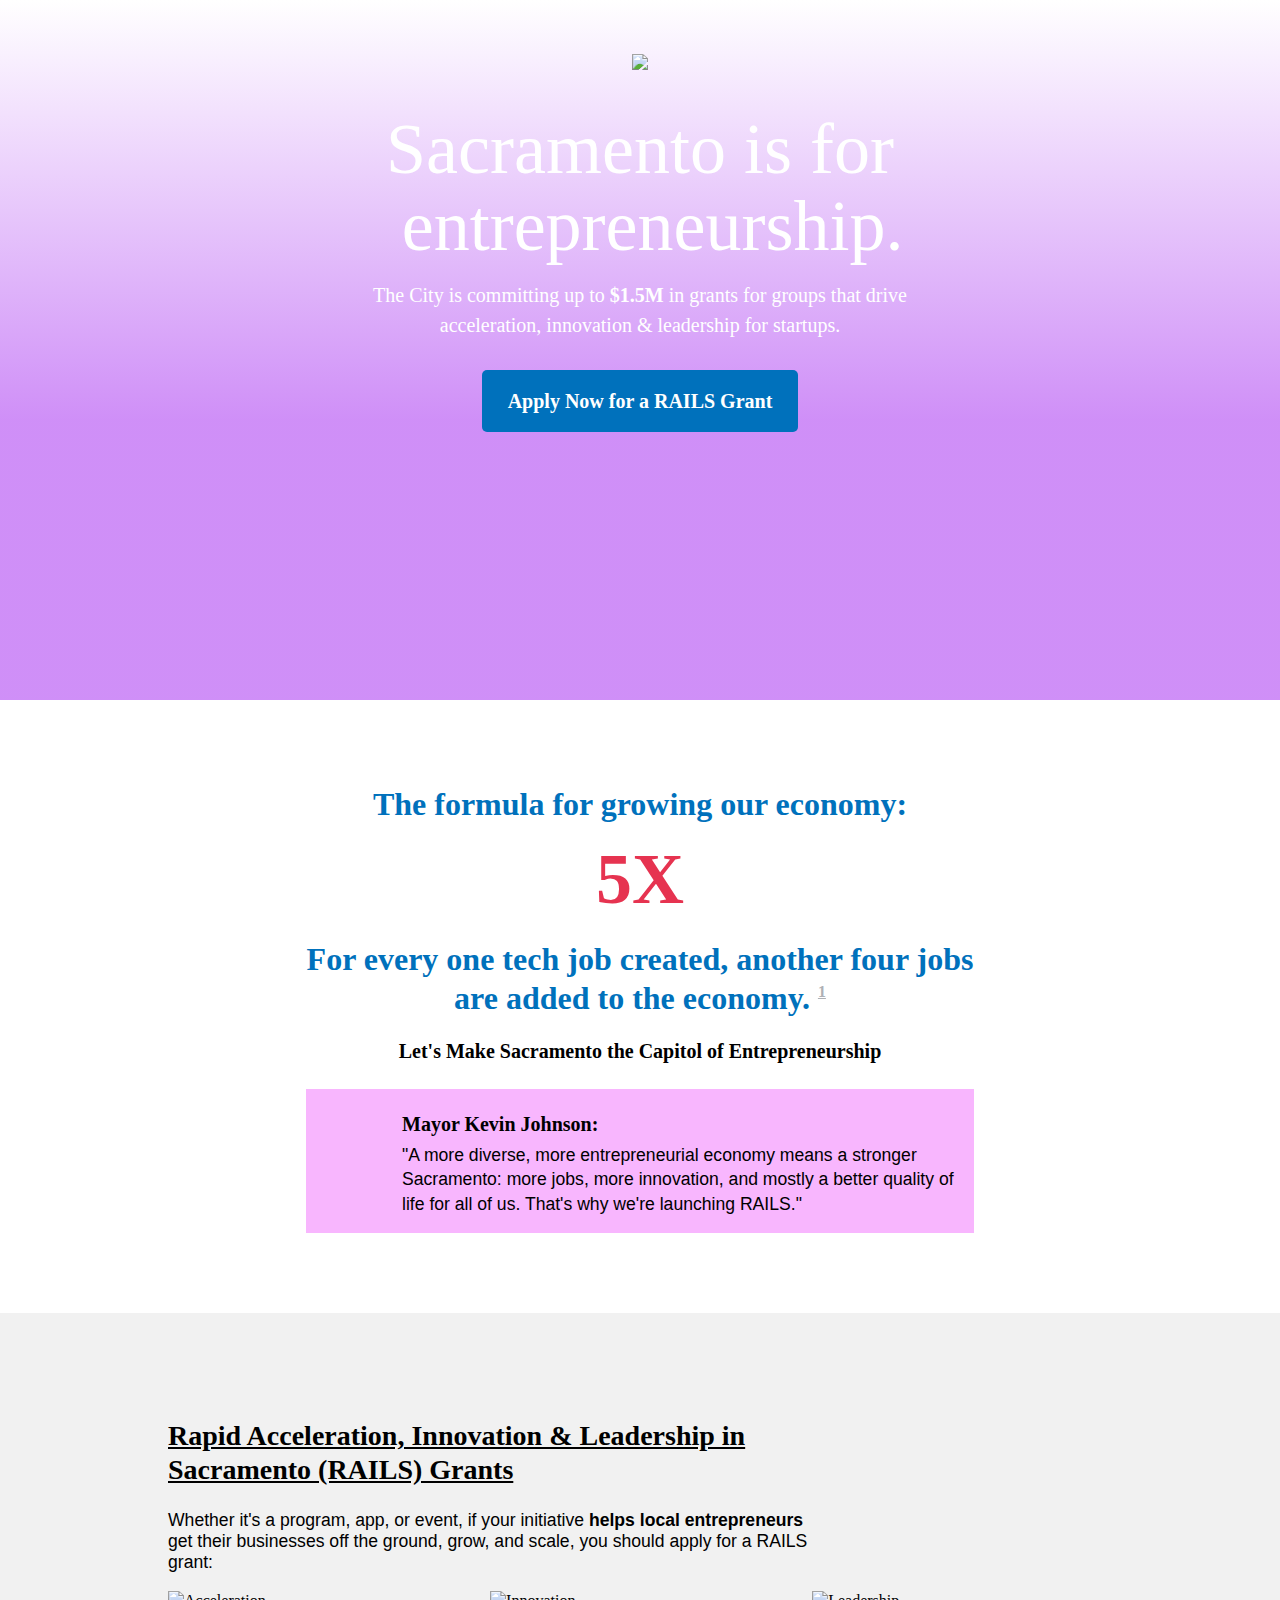
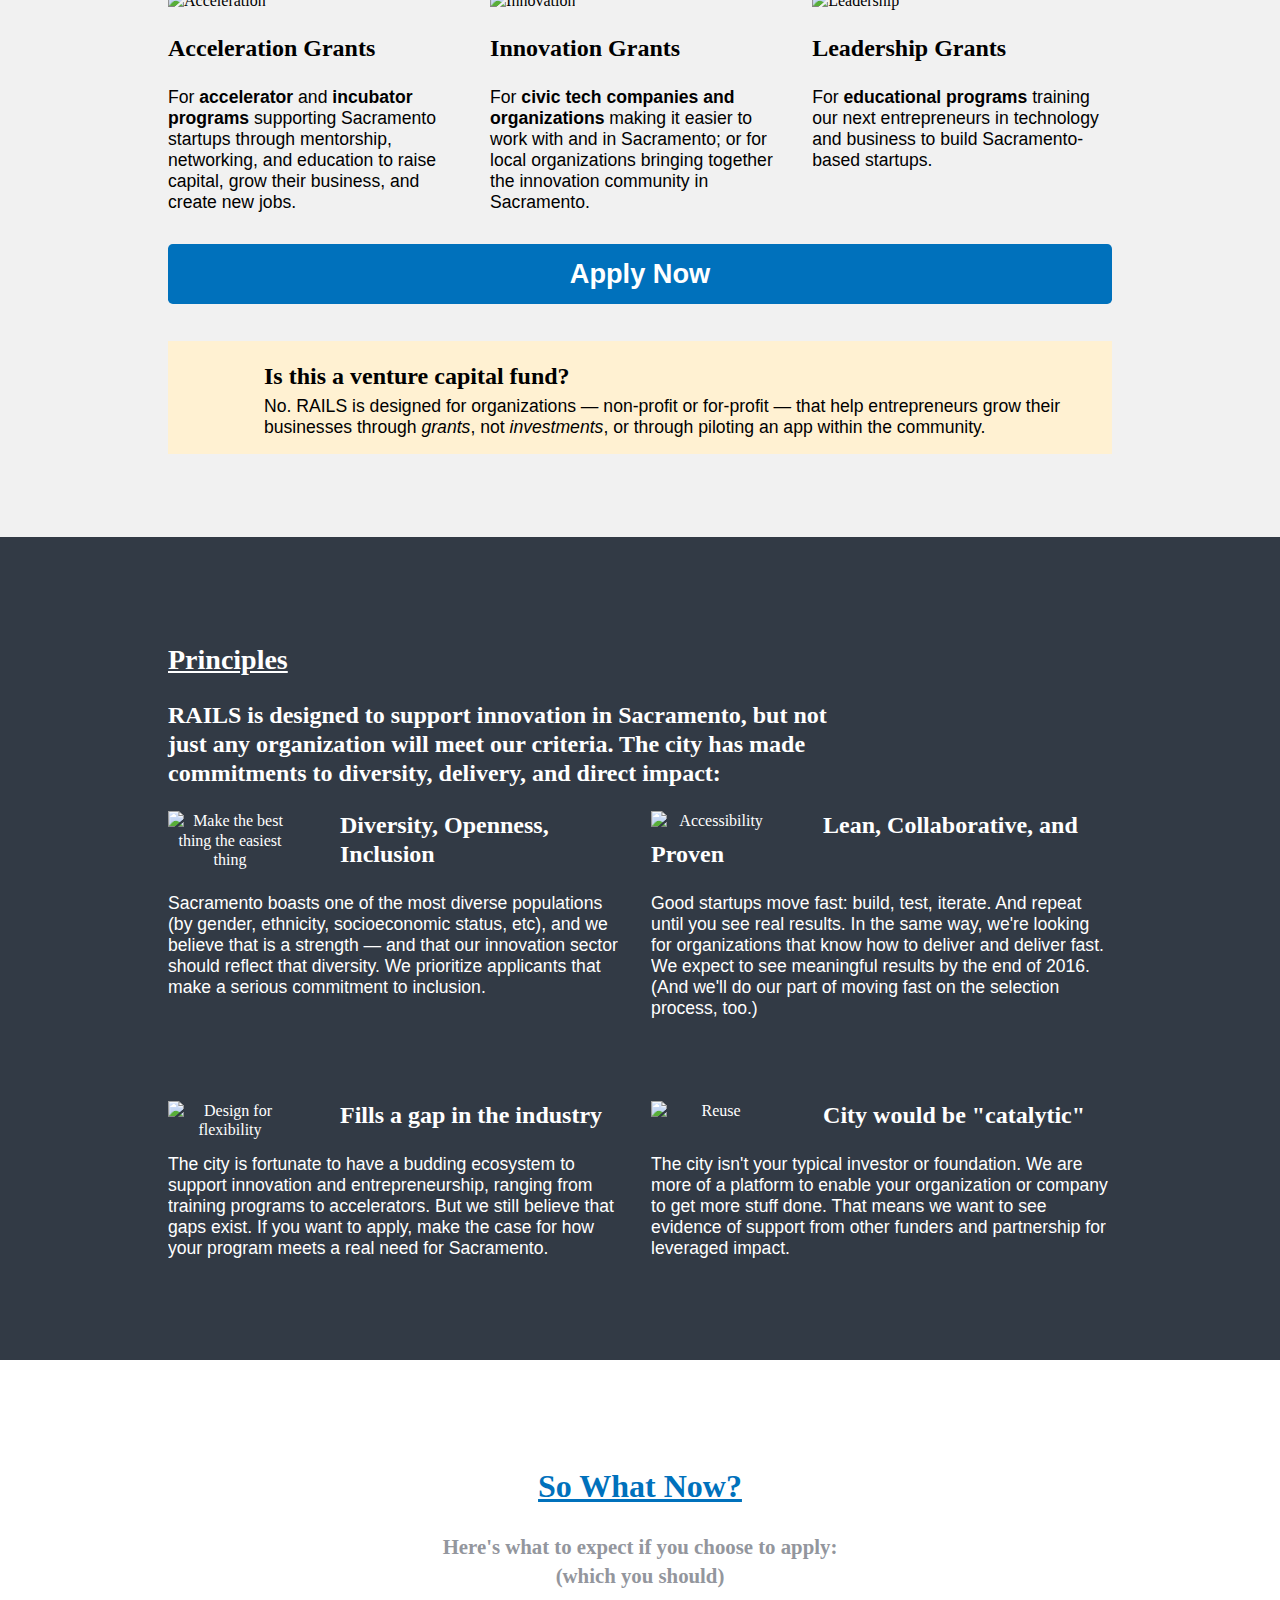
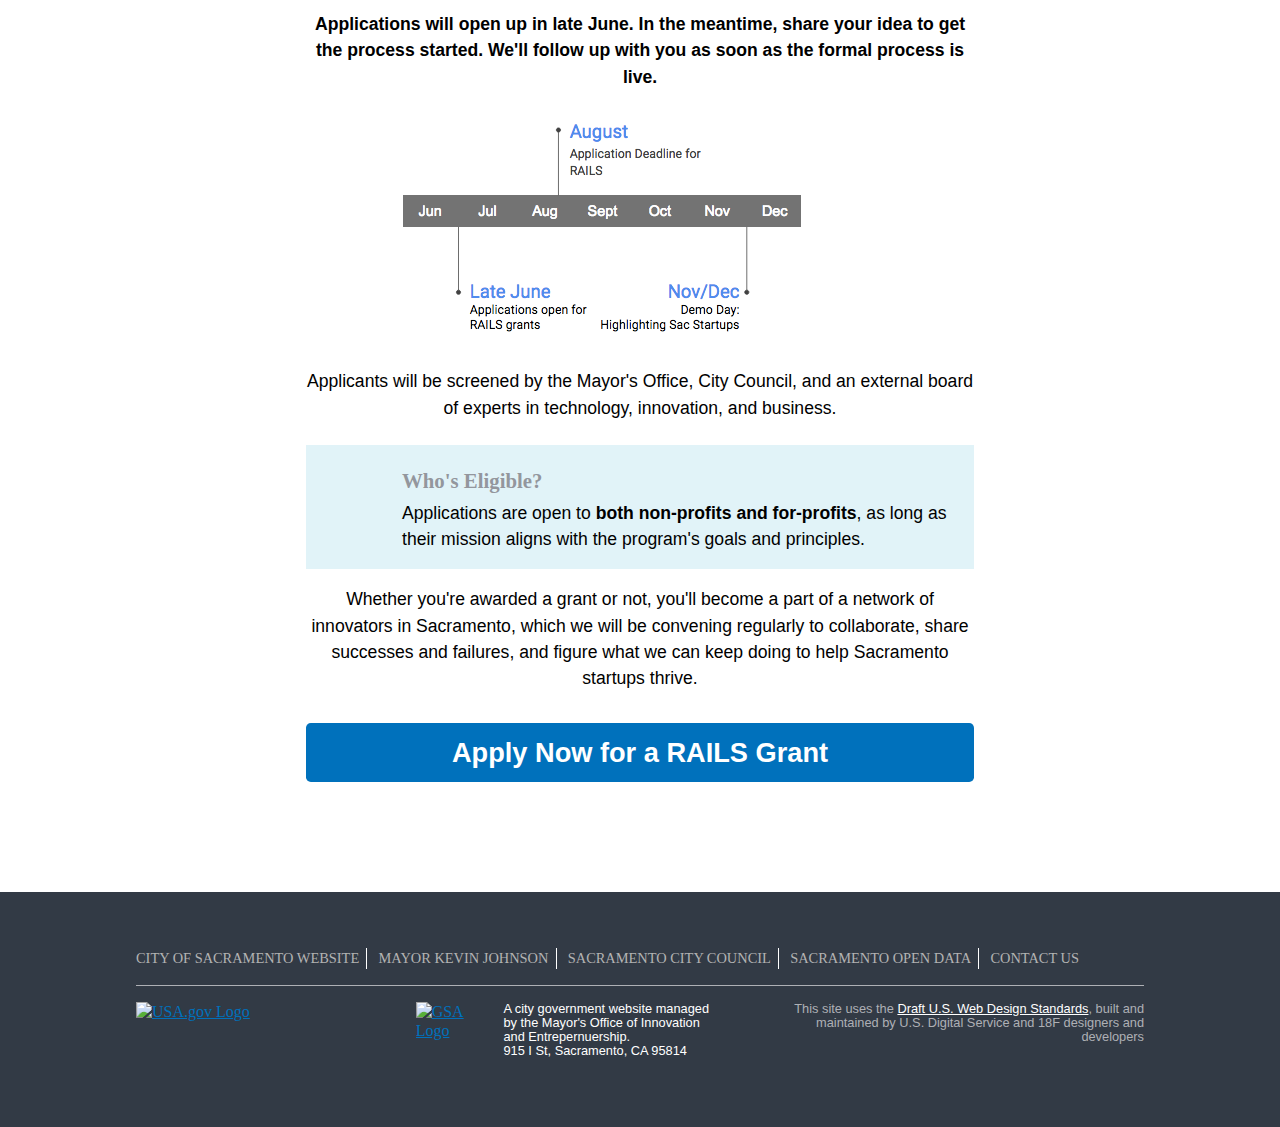
==== index.html @ 35ddf8c6 "updated timeline and copy" ====
<!DOCTYPE html>

<html class="no-js" lang="en">
<!--                                                                   
                                                                             ,/%%%%/,                                  
                                                                        ,%@@@@@@@@@@@@@(.                              
                               .,,..                                 /&@@@@@@@@@@@@@@@@@@%.                            
                          .&@@@@@@@@@@@.                         %@@@@@@@@@@@@@@@@@@@@@@@,                           
                        .@@@@@@@@@@@@@@@@@@%,                    %@@@@@@@@@@@@@@@@@@@@@@@@@@/                          
                       %@@@@@@@@@@@@@@@@@@@@@@/                *@@@@@@@@@@@@@@@@@@@@@@@@@@@@@                          
                      #@@@@@@@@@@@@@@@@@@@@@@@@&,             .@@@@@@@@@@@@@@@@@@@@@@@@@@@@@@.                         
                     #@@@@@@@@@@@@@@@@@@@@@@@@@@@##&@@@&&%%%%&&@@@@@@@@@@@@@@@@@@@@@@@@@@@@@@,                         
                     @@@@@@@@@@@@@@@@@@@@@@@@@@@@/              ./#&@@@@@@@@@@@@@@@@@@@@@@@@@,                         
                    *@@@@@@@@@@@@@@@@@@@@@@@@@@@@                        ./&@@@@@@@@@@@@@@@@@.                         
                    #@@@@@@@@@@@@@@@@@@@@@@@@@@/                              *@@@@@@@@@@@@@&                          
                    %@@@@@@@@@@@@@@@@@@@@@@&(                                    %@@@@@@@@@@,                          
                    (@@@@@@@@@@@@@@@@@@%*                                          /@@@@@@@*                           
                    .@@@@@@@@@@@@@@&/                                                ./@@@/                            
                     /@@@@@@@@@@@@#....                                       .......  %@.                             
                       %@@@@@@@@@&%#((/#&@@@@@&&&&&%(,         .,(%&&&&@@@@@@####%&&&&&&&%&%.                          
                        /&%#%&&.     /@@@@@@@@@@@* (&&&&&&&&&&&&&, %@@@@@@@@@@&      /&&@(/%                           
                         /&&&(      %@@@@@@@@@@@@@@  %&&&&&&&&&, (@@@@@@@@@@@@@@(      &&&&.                           
                          ,&&.     &@@@&(,..,#&@@@@% ,&&,   #&& .@@@@@@@(#%@@@@*     #&%@,                           
                          %&&.    (@@#          #@@&.*&*     %& ,@@@@(         #@@*    #&./&.                          
                         #@*&(   *@@@    .#%%%%  @@* %&      ,&, &@@#     /%%%%,*@&    %%  @%                          
                         @% .%.  %@@@.   ,%%%%%..@/ (%.       .&, #@%     #%%%%/*@@.  .%.  (@                          
                        ,@*  .%. &@@@@%    */,.%#  &% *&&&&&&&%,#/ ,%#.    ,/*.%@@@, .#    .&*                         
                        /&.    *%(%@@@@@@@@@&/. .#% *&&&&&&&&&&&&,##. .%%%%%&@@@@&(*%.      %#                         
                        #%        ,#&&%%###%&&,   #&&&&&&&&&&&&*  .(%%#(///(#%*         (%                         
                        %#                           %&&&&&&&&&&/                           /&.                        
                        %%                              ,/((*.                              (%                         
                        /&.                                                                 %#                         
                        ,@*                          /&%(*,,*%&.                           ,@*                         
                         &&                              ....                              %@                          
                         ,@*                                                              ,@*                          
                          .@#                                                            (@,                           
                           .&&.                                                        .%&,                            
                            /@@&*                                                   .#&&*                              
                           @@@@@@@@(.                                            #@@@@@@%                              
                          %@@@@@@@@*/&@@&%(*,.                         ..,*#%@@@@@@@@@@@@*                             
                         #@@@@@@@@@,       ,,/(#&,,*/#%&&@@@@@@&%#(//%#/*,.     %@@@@@@@@&.                            
                         @@@@@@@@@@              #.#%#((#&(%&%###%#.%           *@@@@@@@@@(                            
                        .@@@@@@@@@%              .      .%##%,      .            @@@@@@@@@&                            
                        ,@@@@@@@@@%                     #*.  %                   &@@@@@@@@&                            
                        .@@@@@@@@@&                    *%////&*                  @@@@@@@@@%                            
                         (@@@@@@@@@                    %(*,. ,%                 ,@@@@@@@@&.                            
                           %@@@@&@@%,                   (* .(#,              .,#@@#@@@@&/                              
                                 %@@@@@@@@@@@@@&&%%%%####%@%%%%%%%&&&@@@@@@@@@@@@&                                     
                                  #@@@@@@@@@@@@@@@@@@@@@@@@@@@@@@@@@@@@@@@@@@@@@@                                      
                                   .#@@@@@@@@@@@@@@@@@@@@@@@@@@@@@@@@@@@@@@@@&/                                        
                                        ,@@@@@@@@@@#(((////(((###&@@@@@@@@@*                                           
                                      %@@@@@@@@@@@%              ,@@@@@@@@@@@@*                                        
                                     .&@@@@@@@@@@@,               #@@@@@@@@@@@(                                        
                                      .@@@@@@@@@@,                 &@@@@@@@@@(                                         
                                        ,%&@,                       *&@@&/                                           
                                                                                 
                        built by @abhinemani                    -->


<head>
  <title>RAILS: Rapid Acceleration, Innovation, and Leadership in
  Sacramento</title>
  <meta charset="utf-8">
  <meta content="width=device-width, initial-scale=1" name="viewport">
  <meta property="og:type" content="website">
  
  <!--[if lte IE 8]><script src="assets/js/html5shiv.js"></script><![endif]-->
  <meta charset="utf-8">
  <!--[if lte IE 8]><script src="assets/js/html5shiv.js"></script><![endif]-->
  <!-- Facebook -->
  <meta property="og:title" content="RAILS: Rapid Acceleration, Innovation, and Leadership in Sacramento">
  <meta property="og:site_name" content="RAILS">
  <meta property="og:url" content="http://www.cityofsacramento.org/rails/index.html">
  <meta property="og:description" content="The Rapid Acceleration, Innovation, and Leadership in Sacramento (RAILS) program from the City of Sacramento provides grants to organizations and companies to help catalyze the startup ecosystem.">
  <meta property="og:image" content="http://www.cityofsacramento.org/rails/assets/images/rails-og.jpg"><!-- Google+ -->
  <meta content=""><!-- Twitter -->
  <meta content="summary" name="twitter:card">
  <meta content="@abhinemani" name="twitter:site">
  <meta content="RAILS: Rapid Acceleration, Innovation, and Leadership in Sacramento" name="twitter:title">
  <meta content="The Rapid Acceleration, Innovation, and Leadership in Sacramento (RAILS) program from the City of Sacramento provides grants to organizations and companies to help catalyze the startup ecosystem." name="twitter:description">
  <meta name="twitter:image" content="http://www.cityofsacramento.org/rails/assets/images/twitter-card.jpg">
  <link href="assets/stylesheets/main.css" rel="stylesheet">
  <link href="assets/images/favicons/favicon.png" rel="icon" type="image/png">
  
  <script src="assets/js/jquery-1.11.3.min.js"></script>
  <script src="assets/js/output.min.js"></script>
    
  <!-- Scripts -->
  <!--[if lte IE 8]>
        <script src="assets/js/respond.min.js"></script>
        <link rel="stylesheet" href="assets/stylesheets/ie.css" />
      <![endif]-->
  <!--[if lte IE 9]>
        <script src="assets/js/html5shiv.js"></script>
      <![endif]-->
</head>

<body>
  <div id="navigation_bar">
    <div class="outer_container">
      <div class="inner_container">
        <a href="#hero">
        <h3>RAILS: Sacramento's Entrepreneurship Program</h3></a>

        <ul class="nav">
          <li>
            <a href="#intro" title="About"  onclick=
        "ga('newTracker.send', 'event', 'Header', 'Context');">Context</a>
          </li>


          <li class="play_square">
            <a href="#program" title="Program"  onclick=
        "ga('newTracker.send', 'event', 'Header', 'Program');">Program</a>
          </li>


          <!--<li class="play_square">
            <a href="#rationale" title="Why Now">Why Now</a>
          </li>-->


          <li class="play_square">
            <a href="#principles" title="Princples"  onclick=
        "ga('newTracker.send', 'event', 'Header', 'Principles');">Principles</a>
          </li>


          <li class="play_square">
            <a href="#process" title="Process"  onclick=
        "ga('newTracker.send', 'event', 'Header', 'Timeline');">Timeline</a>
          </li>
		  
          <li class="play_square">
            <a href="http://j.mp/RAILS-app" title="Apply Now" target="_blank" onclick=
        "ga('newTracker.send', 'event', 'Application', 'Header app link');">Apply Now</a>
          </li>
		  
		  
        </ul>


        <div id="menu_icon">
          <a href="#RAILS_anchor" title="Return to Index"></a>
        </div>
      </div>
    </div>
  </div>


  <div id="wrapper">
    <!--<aside class="usa">
        <p>
          <img alt="US Flag" src="assets/images/us_flag_small.png">An prototype website from the city of Sacramento
        </p>
      </aside>-->


    <section class="hero">
      <a class="anchor_offset" id="hero"></a>
		
      <div class="content">
        <p><img src="assets/images/logo-min.png" width="200px">
        </p>


        <p>
        </p>


        <h1 class="hero-header"><span class="header-top">Sacramento is
        for</span><span class="who">entrepreneurship.</span>
        </h1>


        <div class="description">
          <p>The City is committing up to <b>$1.5M </b> in grants for groups that drive acceleration, innovation & leadership for startups.<br>
          <br></p>


          <p><a class="button" href="http://j.mp/RAILS-app" onclick=
          "ga('newTracker.send', 'event', 'Application', 'Hero app link');"
          target="_blank">Apply Now for a RAILS Grant</a>
          </p>


          <div class="no-js-hide">
          </div>
        </div>


        <div class="social-buttons">
          <ul>
            <li>
              <a href="https://twitter.com/home?status=Apply%20for%20@TheCityofSac%20Entrepreneurship%20Program%20%23RAILS%3A%20http%3A//bit.ly/RAILSac" target="blank"  onclick=
        "ga('newTracker.send', 'event', 'Share', 'Twitter');">
              <div class="twitter">
              </div></a>
            </li>


            <li>
              <a href=
              "https://www.facebook.com/sharer/sharer.php?u=http%3A//cityofsacramento.org/rails/index.html"
              target="_blank"  onclick=
        "ga('newTracker.send', 'event', 'Share', 'Facebook');">
              <div class="facebook">
              </div></a>
            </li>
          </ul>
        </div>
      </div>
    </section>
    <a class="anchor_offset" id="RAILS_anchor"></a>

    <section class="representation">
      <a class="anchor_offset" id="intro"></a>

      <div class="content-container">
        <h1>The formula for growing our economy:<span class="stat">5X</span> For every one tech job created, another four jobs are added to the economy. <sup><a href="#jobstats"  onclick=
        "ga('newTracker.send', 'event', 'Overlay', 'Jobs Stats');">1</a></sup></h1>


        <h3>Let's Make Sacramento the Capitol of Entrepreneurship</h3>
	    <div class="usa-alert usa-alert-quote">
	      <div class="usa-alert-body">
	        <h3 class="usa-alert-heading">Mayor Kevin Johnson:</h3>
	        <p class="usa-alert-text">"A more diverse, more entrepreneurial economy means a stronger Sacramento: more jobs, more innovation, and mostly a better quality of life for all of us. That's why we're launching RAILS."</p>
	      </div>
	    </div>

      </div>
    </section>


    <section class="usa-section usa-section-alt">
      <a class="anchor_offset" id="program"></a>

      <div class="usa-grid">
        <div class="usa-intro">
          <h2>Rapid Acceleration, Innovation & Leadership in Sacramento (RAILS) Grants</h2>
		  <p class="intro-text">Whether it's a program, app, or event, if your initiative <b>helps local entrepreneurs</b> get their businesses off the ground, grow, and scale, you should apply
		  for a RAILS grant:</p>
        </div>

      </div>


      <div class="usa-grid">
        <div class="usa-width-one-third">
          <div class="usa-img-secondary"><img alt="Acceleration" src=
          "assets/images/street-min.png">
          </div>


          <h3>Acceleration Grants</h3>


          <p>For <b>accelerator</b> and <b>incubator programs</b> supporting Sacramento startups through mentorship, networking, and education to raise capital, grow their business, and create new jobs.</p>
        </div>


        <div class="usa-width-one-third">
          <div class="usa-img-secondary"><img alt="Innovation" src=
          "assets/images/coworking-min.jpg">
          </div>


          <h3>Innovation Grants</h3>

          <p>For <b>civic tech companies and organizations</b> making it easier to work with and in Sacramento; or for local organizations bringing together the innovation community in Sacramento.</p>
        </div>


        <div class="usa-width-one-third">
          <div class="usa-img-secondary"><img alt="Leadership" src=
          "assets/images/education-min.jpg">
          </div>


          <h3>Leadership Grants
          </h3>


          <p>For <b>educational programs</b> training our next entrepreneurs in technology and business to build Sacramento-based startups.</p>
        </div>
      </div>


      <div class="usa-grid usa-cta">
        <a class="usa-button usa-button-primary" target="_blank" href="http://j.mp/RAILS-app"
        onclick=
        "ga('newTracker.send', 'event', 'Application', 'Description app link');">
        Apply Now</a>
      </div>
	  <div class="usa-grid">
      <div class="usa-alert usa-alert-warning">
        <div class="usa-alert-body">
          <h3 class="usa-alert-heading">Is this a venture capital fund?</h3>


          <p class="usa-alert-text">No. RAILS is designed for organizations — non-profit or for-profit — that help entrepreneurs grow their businesses through <i>grants</i>, not <i>investments</i>, or through piloting an app within the community.</p>
        </div>
	</div>
      </div>
    </section>

<!--
    <section class="usa-section">
      <a class="anchor_offset" id="rationale"></a>

      <div class="usa-grid">
        <div class="usa-intro">
          <h2>Why the time is now for Sacramento</h2>


          <h3 class="usa-font-lead">In a word: <i>Momentum</i></h3>
        </div>
      </div>


      <div class="usa-grid">
        <div class="usa-width-one-half">
          <div class="usa-img-secondary"><img alt="For designers" src=
          "assets/images/techcouncil-min.jpg">
          </div>


          <h3>Community Coming Together</h3>


          <p>The Mayor's Office is creating a Technology, Innovation, and
          Entrepreneurship Council (MTIEC). Even at the first planning meeting,
          over 60 local entrepreneurs, investors, and leaders came together and
          agreed on two thing: <b>there's something special happening here</b>
          -- ranging from new startups springing up to established ones
          raising rounds and scaling -- and that <b>we all should work
          together</b> to capitalize on this moment to put Sacramento on the
          map.</p>
        </div>


        <div class="usa-width-one-half">
          <div class="usa-img-secondary"><img alt="For developers" src=
          "assets/images/cityhall-min.jpg">
          </div>


          <h3>City Hall Opening its Doors</h3>


          <p>It's too often that it's said that impossible to work with the
          city. That's changing. Sacramento is opening up its data as fodder
          for new companies, placing city staff in co-working space around
          town, and even identifying challenges they see in their day-to-day
          jobs, which — when solved — could become scaleable businesses that
          work for not just a city, but every city. The door's open; come
          in.</p>
        </div>
      </div>


      <div class="usa-grid usa-cta">
        <a class="usa-button usa-button-secondary" href="#community"  onclick=
        "ga('newTracker.send', 'event', 'More info', 'Community');">
        Join the community</a>
      </div>
    </section>
	-->


    <section class="usa-section usa-section-dark" id="principles">
      <div class="usa-grid">
        <div class="usa-intro">
          <h2>Principles</h2>


          <h3 class="usa-font-lead">RAILS is designed to support innovation in
          Sacramento, but not just any organization will meet our criteria. The
          city has made commitments to diversity, delivery, and direct
          impact:</h3>
        </div>
      </div>


      <div class="usa-grid">
        <div class="usa-width-one-half usa-width-one-half-top">
          <div class="usa-circle-block"><img alt=
          "Make the best thing the easiest thing" class="usa-img-circle" src=
          "assets/images/collaborative-min.png">
          </div>


          <h3 class="usa-graphic-list-heading">Diversity, Openness,
          Inclusion</h3>


          <p class="usa-graphic-list-text">Sacramento boasts one of the most
          diverse populations (by gender, ethnicity, socioeconomic status,
          etc), and we believe that is a strength — and that our innovation
          sector should reflect that diversity. We prioritize applicants that
          make a serious commitment to inclusion.</p>
        </div>


        <div class="usa-width-one-half usa-width-one-half-top">
          <div class="usa-circle-block"><img alt="Accessibility" class=
          "usa-img-circle" src="assets/images/iterative.png">
          </div>


          <h3 class="usa-graphic-list-heading">Lean, Collaborative, and
          Proven</h3>


          <p class="usa-graphic-list-text">Good startups move fast: build,
          test, iterate. And repeat until you see real results. In the same
          way, we're looking for organizations that know how to deliver and
          deliver fast. We expect to see meaningful results by the end of 2016.
          (And we'll do our part of moving fast on the selection process,
          too.)</p>
        </div>
      </div>


      <div class="usa-grid">
        <div class="usa-width-one-half">
          <div class="usa-circle-block"><img alt="Design for flexibility"
          class="usa-img-circle" src="assets/images/drawer.png">
          </div>


          <h3 class="usa-graphic-list-heading">Fills a gap in the industry</h3>


          <p class="usa-graphic-list-text">The city is fortunate to have a
          budding ecosystem to support innovation and entrepreneurship, ranging
          from training programs to accelerators. But we still believe that
          gaps exist. If you want to apply, make the case for how your program
          meets a real need for Sacramento.</p>
        </div>


        <div class="usa-width-one-half">
          <div class="usa-circle-block"><img alt="Reuse" class="usa-img-circle"
          src="assets/images/rocket-min.png">
          </div>


          <h3 class="usa-graphic-list-heading">City would be "catalytic"</h3>


          <p class="usa-graphic-list-text">The city isn't your typical investor
          or foundation. We are more of a platform to enable your organization
          or company to get more stuff done. That means we want to see evidence
          of support from other funders and partnership for leveraged
          impact.</p>
        </div>
      </div>
    </section>


    <section class="why-voteusa">
      <a class="anchor_offset" id="process"></a>

      <div class="content-container">
        <h2>So What Now?</h2>


        <h3>Here's what to expect if you choose to apply:<br>
        (which you should)</h3>
		
		<p><strong>Applications will open up in late June. In the meantime, share your idea to get the process started. We'll follow up with you as soon as the formal process is live.</strong></p>
		
		<div class="canvas-img">
			<canvas id="myCanvas" width="475px" height="243px"></canvas>
			<script>
			var canvas = document.getElementById('myCanvas');
	      	var context = canvas.getContext('2d');
	     	var imageObj = new Image();


	      	imageObj.onload = function() {
	      	  context.drawImage(imageObj, 0, 0);
	      	};
	      	imageObj.src = 'assets/images/timeline2.png';
	  	  </script>
		</div>
		
        <p>Applicants will be screened by the Mayor's Office, City Council, and
        an external board of experts in technology, innovation, and business.</p>


        <div class="usa-alert usa-alert-info">
          <div class="usa-alert-body">
            <h3 class="usa-alert-heading">Who's Eligible?</h3>


            <p class="usa-alert-text">Applications are open to <b>both
            non-profits and for-profits</b>, as long as their mission aligns
            with the program's goals and principles.</p>
          </div>
        </div>


        <p>Whether you're awarded a grant or not, you'll become a part of a
        network of innovators in Sacramento, which we will be convening
        regularly to collaborate, share successes and failures, and figure what
        we can keep doing to help Sacramento startups thrive.</p>
        <a class="usa-button usa-button-primary" href="http://j.mp/RAILS-app"
        onclick=
        "ga('newTracker.send', 'event', 'Application', 'Timeline app link');"
        target="_blank">Apply Now for a RAILS Grant</a>
      </div>
    </section>


    <section class="footer">
      <div class="container">
        <div class="row">
          <ul class="website-links">
            <li>
              <a href="http://www.cityofsacramento.org" target="_blank">City of
              Sacramento Website</a>
            </li>


            <li>
              <a href="http://www.cityofsacramento.org/mayor/" target="_blank">Mayor
              Kevin Johnson</a>
            </li>


            <li>
              <a href=
              "hhttp://www.cityofsacramento.org/Mayor-Council/Districts"
              target="_blank">Sacramento City Council</a>
            </li>


            <li>
              <a href="http://data.cityofsacramento.org/home" target="_blank">Sacramento Open Data</a>
            </li>


            <li>
              <a href="mailto:anemani@cityofsacramento.org" target="_blank">Contact Us</a>
            </li>
          </ul>


          <div class="footer-col left">
            <figure class=" logo">
              <a href="https://cityofsacramento.org/mayor" target=
              "blank"><img alt="USA.gov Logo" id="usagov-logo" src=
              "assets/images/mayor.jpg"></a>
            </figure>
          </div>


          <div class="footer-col middle">
            <figure class="gsa-logo logo">
              <a href="http://cityofsacramento.org" target="blank"><img alt=
              "GSA Logo" id="gsa-logo" src=
              "assets/images/sacramento-seal-min.png"></a>
            </figure>


            <div class="site-description">
              <p>A city government website managed by the Mayor's Office of
              Innovation and Entrepernuership.<br>
              915 I St, Sacramento, CA 95814</p>
            </div>
          </div>


          <div class="footer-col right">
            <div class="disclaimer">
              <p>This site uses the <a href=
              "http://playbook.cio.gov">Draft U.S. Web Design Standards</a>, built and maintained by U.S. Digital Service and 18F designers and developers</p>
            </div>
          </div>
        </div>
      </div>
    </section>
  </div>
  
  <div class="modalDialog" id="jobstats">
    <div>
      <a class="close-modal" href="#close" title="Close">X</a>

      <h2>Innovation Multiplier Effect</h2>
      <p>According to <a href="http://www.bayareacouncil.org/community_engagement/new-study-for-every-new-high-tech-job-four-more-created/" target="_blank">research from the Bay Area Economic Council Institute</a>, "the <b>local multiplier effect</b> for high-tech jobs is large. For each job created in the local high-tech sector, approximately 4.3 jobs are created..." This is because as startups turn into profitable businesses, the local economy grows and so do other sectors: retail, food, real estate, etc, so whether a booming startup scene in Sacramento will not only grow but diversify the economy.</p>
    </div>
  </div>

  <div class="overlay">
  </div>
  <script>
    (function(i,s,o,g,r,a,m){i['GoogleAnalyticsObject']=r;i[r]=i[r]||function(){
    (i[r].q=i[r].q||[]).push(arguments)},i[r].l=1*new Date();a=s.createElement(o),
    m=s.getElementsByTagName(o)[0];a.async=1;a.src=g;m.parentNode.insertBefore(a,m)
    })(window,document,'script','https://www.google-analytics.com/analytics.js','ga');

	ga('create', 'UA-29024403-3', 'auto');
	ga('create', 'UA-76205427-1', 'auto', {'name': 'newTracker'});
    ga('require', 'linkid', 'linkid.js');
    ga('send', 'pageview');
	ga('newTracker.send', 'pageview')

  </script>

  
  
  
</body>
</html>
---- assets/stylesheets/main.css ----
html {
  box-sizing: border-box;
}

*,::after,::before {
  box-sizing: inherit;
}

.footer .container,.hero .content,.actions .content-container {
  margin: 0 auto;
  max-width: 68em;
  padding: 0 1em;
}

@media screen and (min-width: 40em) {
  .footer .container,.hero .content,.actions .content-container {
    padding: 0 2.5em;
  }
}

@font-face {
  font-family: 'Merriweather';
  src: url(../fonts/merriweather-bold-webfont.eot);
  src: url(../fonts/merriweather-bold-webfont.eot?#iefix) format("embedded-opentype"),url(../fonts/merriweather-bold-webfont.woff2) format("woff2"),url(../fonts/merriweather-bold-webfont.woff) format("woff"),url(../fonts/merriweather-bold-webfont.ttf) format("truetype"),url(../fonts/merriweather-bold-webfont.svg#merriweatherbold) format("svg");
  font-weight: 700;
  font-style: normal;
}

@font-face {
  font-family: 'Merriweather';
  src: url(../fonts/merriweather-regular-webfont.eot);
  src: url(../fonts/merriweather-regular-webfont.eot?#iefix) format("embedded-opentype"),url(../fonts/merriweather-regular-webfont.woff2) format("woff2"),url(../fonts/merriweather-regular-webfont.woff) format("woff"),url(../fonts/merriweather-regular-webfont.ttf) format("truetype"),url(../fonts/merriweather-regular-webfont.svg#merriweatherregular) format("svg");
  font-weight: 400;
  font-style: normal;
}

@font-face {
  font-family: 'Source Sans Pro';
  src: url(../fonts/sourcesanspro-regular-webfont.eot);
  src: url(../fonts/sourcesanspro-regular-webfont.eot?#iefix) format("embedded-opentype"),url(../fonts/sourcesanspro-regular-webfont.woff2) format("woff2"),url(../fonts/sourcesanspro-regular-webfont.woff) format("woff"),url(../fonts/sourcesanspro-regular-webfont.ttf) format("truetype"),url(../fonts/sourcesanspro-regular-webfont.svg#source_sans_proregular) format("svg");
  font-weight: 400;
  font-style: normal;
}

@font-face {
  font-family: 'Source Sans Pro';
  src: url(../fonts/sourcesanspro-semibold-webfont.eot);
  src: url(../fonts/sourcesanspro-semibold-webfont.eot?#iefix) format("embedded-opentype"),url(../fonts/sourcesanspro-semibold-webfont.woff2) format("woff2"),url(../fonts/sourcesanspro-semibold-webfont.woff) format("woff"),url(../fonts/sourcesanspro-semibold-webfont.ttf) format("truetype"),url(../fonts/sourcesanspro-semibold-webfont.svg#source_sans_prosemibold) format("svg");
  font-weight: 600;
  font-style: normal;
}

@font-face {
  font-family: 'Merriweather';
  src: url(../fonts/merriweather-bold-webfont.eot);
  src: url(../fonts/merriweather-bold-webfont.eot?#iefix) format("embedded-opentype"),url(../fonts/merriweather-bold-webfont.woff2) format("woff2"),url(../fonts/merriweather-bold-webfont.woff) format("woff"),url(../fonts/merriweather-bold-webfont.ttf) format("truetype"),url(../fonts/merriweather-bold-webfont.svg#merriweatherbold) format("svg");
  font-weight: 700;
  font-style: normal;
}

@font-face {
  font-family: 'Merriweather';
  src: url(../fonts/merriweather-regular-webfont.eot);
  src: url(../fonts/merriweather-regular-webfont.eot?#iefix) format("embedded-opentype"),url(../fonts/merriweather-regular-webfont.woff2) format("woff2"),url(../fonts/merriweather-regular-webfont.woff) format("woff"),url(../fonts/merriweather-regular-webfont.ttf) format("truetype"),url(../fonts/merriweather-regular-webfont.svg#merriweatherregular) format("svg");
  font-weight: 400;
  font-style: normal;
}

@font-face {
  font-family: 'Source Sans Pro';
  src: url(../fonts/sourcesanspro-regular-webfont.eot);
  src: url(../fonts/sourcesanspro-regular-webfont.eot?#iefix) format("embedded-opentype"),url(../fonts/sourcesanspro-regular-webfont.woff2) format("woff2"),url(../fonts/sourcesanspro-regular-webfont.woff) format("woff"),url(../fonts/sourcesanspro-regular-webfont.ttf) format("truetype"),url(../fonts/sourcesanspro-regular-webfont.svg#source_sans_proregular) format("svg");
  font-weight: 400;
  font-style: normal;
}

@font-face {
  font-family: 'Source Sans Pro';
  src: url(../fonts/sourcesanspro-semibold-webfont.eot);
  src: url(../fonts/sourcesanspro-semibold-webfont.eot?#iefix) format("embedded-opentype"),url(../fonts/sourcesanspro-semibold-webfont.woff2) format("woff2"),url(../fonts/sourcesanspro-semibold-webfont.woff) format("woff"),url(../fonts/sourcesanspro-semibold-webfont.ttf) format("truetype"),url(../fonts/sourcesanspro-semibold-webfont.svg#source_sans_prosemibold) format("svg");
  font-weight: 600;
  font-style: normal;
}

body {
  font-family: "Source Sans Pro";
  font-weight: 400;
}

h1,h2,h3,h4,h5,h6 {
  font-family: "Merriweather";
}

h1 {
  font-size: 2em;
}

h2 {
  font-size: 1.75em;
  text-decoration: underline;
}

h3 {
  font-size: 1.5em;
}


.state-select select {
  -webkit-appearance: none;
  -moz-appearance: none;
  -ms-appearance: none;
  -o-appearance: none;
  appearance: none;
  background: #fff url(../images/arrow-down.svg) no-repeat;
  background-position: 98% center;
  background-size: 1em 1em;
  border: none;
  border-radius: 0;
  box-sizing: border-box;
  cursor: pointer;
  display: block;
  font-family: "Source Sans Pro";
  font-size: .9em;
  margin: .2em 0;
  padding: .7em;
  width: 100%;
}

@media screen and (min-width: 40em) {
  .state-select select {
    font-size: 1em;
    padding: 1em .7em;
  }
}

.state-select select:focus {
  box-shadow: 0 2px 2px rgba(227,28,61,0.1);
}

a {
  color: #0071bc;
}

body {
  font-size: 100%;
  line-height: 1.2;
  margin: 0;
  padding: 0;
  -webkit-font-smoothing: antialiased;
}


aside,div,header,section {
  box-sizing: border-box;
  display: block;
}

figure {
  margin: 0;
  padding: 0;
}

.button {
  background-color: #0071bc;
  border-radius: .25em;
  box-shadow: none;
  color: #fff;
  display: inline-block;
  font-weight: 600;
  margin-bottom: .5em;
  padding: .7em 1.1em;
  text-decoration: none;
}

@media screen and (min-width: 40em) {
  .button {
    padding: .8em 1.3em;
  }
}

.button:active {
  background-color: #112e51;
}

.button:hover {
  background-color: #205493;
}

.footer {
  background: #323a45;
  padding: 2.5em 0 3.5em;
}

.footer .disclaimer {
  color: #aeb0b5;
  font-size: .8em;
  margin-top: 15px;
}

@media screen and (min-width: 53.75em) {
  .footer .disclaimer {
    margin-top: 0;
    text-align: right;
  }
}

.footer .disclaimer a {
  color: #fff;
}

.footer .disclaimer p {
  margin-top: 0;
  line-height: 1.1em;
  font-size: 1em;
}

.footer .gsa-logo {
  float: left;
  width: 75px;
  margin-top: 10px;
}

@media screen and (min-width: 53.75em) {
  .footer .gsa-logo {
    margin-left: 10px;
    margin-top: 0;
  }
}

.footer .row:after {
  clear: both;
  content: "";
  display: table;
}

.footer .site-description {
  color: #fff;
  font-size: .8em;
  line-height: 1.1em;
  overflow: hidden;
  padding-left: 1em;
  width: auto;
}

.footer .site-description p {
  margin-top: 10px;
  font-size: 1em;
}

@media screen and (min-width: 53.75em) {
  .footer .site-description p {
    margin-top: 0;
  }
}


.footer-col:after {
  clear: both;
  content: "";
  display: table;
}

@media screen and (min-width: 53.75em) {
  .footer-col.left {
    float: left;
    display: block;
    margin-right: 3.16844%;
    width: 19.75788%;
    width: 26.75%;
    margin-right: 0;
  }

  .footer-col.left:last-child {
    margin-right: 0;
  }
}

@media screen and (min-width: 53.75em) {
  .footer-col.middle {
    float: left;
    display: block;
    margin-right: 3.16844%;
    width: 31.22104%;
  }

  .footer-col.middle:last-child {
    margin-right: 0;
  }
}

@media screen and (min-width: 53.75em) {
  .footer-col.right {
    float: left;
    display: block;
    margin-right: 3.16844%;
    width: 42.6842%;
    float: right;
    width: 38%;
  }

  .footer-col.right:last-child {
    margin-right: 0;
  }
}

.footer-col .logo a {
  display: block;
}

.footer-col img {
  width: 100%;
}

.footer-col .logo {
  float: left;
}

@media screen and (min-width: 40em) {
}


.hero {
  background-image: linear-gradient(0deg,rgba(160,32,240,.5) 40%,rgba(255,255,255,1) 100%),url(../images/skyline.jpg);
  background-repeat: no-repeat;
  background-size: cover;
  color: #fff;
  height: 550px;
  padding-top: 3em;
}

@media screen and (min-width: 40em) {
  .hero {
    height: 700px;
    padding-top: 3em;
  }
}

.hero p {
  font-family: "Merriweather";
  font-size: 1em;
  line-height: 1.5em;
  margin: 0;
}

@media screen and (min-width: 40em) {
  .hero p {
    font-size: 1.25em;
  }
}

.hero .no-js-hide {
  font-family: "Merriweather";
  font-size: 1.1em;
  line-height: 1.5em;
  margin-top: 1em;
  text-align: center;
}

.hero .no-js-hide a {
  color: #fff;
  font-weight: 700;
}

.hero .content h1,.hero .content p {
  text-align: center;
}

.hero .description {
  margin: 0 auto;
  max-width: 40em;
}

.hero-header {
  -webkit-transition: all .2s ease;
  -moz-transition: all .2s ease;
  transition: all .2s ease;
  font-size: 1em;
  font-weight: 400;
  line-height: 35px;
}

.hero-header .header-top {
  font-size: 2em;
}

@media screen and (min-width: 40em) {
  .hero-header .header-top {
    font-size: 4em;
    line-height: 105px;
  }
}

@media screen and (min-width: 53.75em) {
  .hero-header .header-top {
    font-size: 4.5em;
    line-height: 120px;
  }
}

.hero-header .who {
  font-size: 2em;
  margin-bottom: .5em;
}

@media screen and (min-width: 40em) {
  .hero-header .who {
    font-size: 4em;
  }
}

@media screen and (min-width: 53.75em) {
  .hero-header .who {
    font-size: 4.5em;
  }
}

.js .no-js-hide {
  display: none;
}


.ios .hero,.no-cssgradients .hero,.no-multiplebgs .hero {
  background-image: url(../images/skyline2.jpg);
}


.no-js .state-select {
  display: none;
}

@media screen and (min-width: 40em) {
}

@media screen and (min-width: 40em) {

  .no-svg .social-buttons div {
    height: 38px;
    width: 38px;
  }
}

.no-svg .social-buttons div.facebook {
  background-image: url(../images/facebook.png);
}

.no-svg .social-buttons div.twitter {
  background-image: url(../images/twitter.png);
}

.overlay {
  background-color: rgba(50,58,69,0.2);
  bottom: 0;
  left: 0;
  opacity: 0;
  position: fixed;
  right: 0;
  top: 0;
  visibility: hidden;
}


.safari .hero {
  background-image: url(../images/skyline2.jpg);
}

.social-buttons {
  margin-top: 1.5em;
  text-align: center;
}

@media screen and (min-width: 40em) {
  .social-buttons {
    margin-top: 3em;
  }
}

.social-buttons h2 {
  font-family: "Source Sans Pro";
  font-size: 1.3em;
}

.social-buttons div {
  height: 30px;
  width: 30px;
}

@media screen and (min-width: 40em) {
  .social-buttons div {
    height: 38px;
    width: 38px;
  }
}

.social-buttons div.facebook {
  background-image: url(../images/facebook.svg);
}

.social-buttons div.facebook:hover {
  opacity: .8;
}

.social-buttons div.twitter {
  background-image: url(../images/twitter.svg);
}

.social-buttons div.twitter:hover {
  opacity: .8;
}

.social-buttons img {
  width: 100%;
}

.social-buttons li {
  display: inline-block;
}

.social-buttons li:first-child {
  margin-right: 1em;
}

.social-buttons ul {
  list-style: none;
  margin: 0;
  padding-left: 0;
}

.active .slide-container {
  width: 200%;
}

@media screen and (min-width: 40em) {
  .already-registered-modal,.no-vote-modal,.state-modal {
    height: 320px;
    margin: -160px 0 0 -320px;
    top: 50%;
  }
}

.already-registered-modal p,.no-vote-modal p,.state-modal p {
  text-align: center;
}

.state-select {
  margin: .25em auto 0;
  max-width: 30em;
}

@media screen and (min-width: 40em) {
  .state-select {
    margin-top: 1em;
  }
}

.state-select label {
  font-size: .25em;
  visibility: hidden;
}

@media screen and (min-width: 40em) {
}

@media screen and (min-width: 40em) {
}

@media screen and (min-width: 40em) {
}

@media screen and (min-width: 40em) {
}


.actions .button {
  background-color: #e42141;
  padding: 1.1em 1.4em;
  text-transform: uppercase;
}

@media screen and (min-width: 40em) {
}


.website-links {
  border-bottom: 1px solid #aeb0b5;
  color: #fff;
  list-style: none;
  margin-bottom: 1em;
  padding: 0 0 1em;
  text-transform: uppercase;
}

.website-links a {
  color: #b3b3b3;
  text-decoration: none;
  vertical-align: center;
}

.website-links a:hover {
  color: #fff;
  text-decoration: underline;
}

.website-links li {
  font-size: .9em;
  text-align: center;
  line-height: 21px;
}

.website-links li:last-child {
  border-right: none;
}

@media screen and (min-width: 53.75em) {
  .website-links li {
    display: inline-block;
    border-right: 1px solid #fff;
    padding: 0 .5em;
  }

  .website-links li:first-child {
    padding-left: 0;
  }
}

.who {
  display: block;
  margin-left: .35em;
}

.representation {
  padding: 2em 0 3em;
  text-align: center;
}

.representation h1 {
  color: #0071bc;
  margin-bottom: .5em;
  font-size: 1.4em;
}

@media screen and (min-width: 40em) {
  .representation h1 {
    font-size: 2em;
  }
}

.representation h1 sup {
  font-size: .5em;
}

.representation h1 sup a {
  color: #aeb0b5;
}

.representation h1 .stat {
  color: #e63350;
  display: block;
  font-size: 2.25em;
  margin: .17em 0 .25em;
}

.representation p {
  font-size: 1em;
  line-height: 1.3em;
}

@media screen and (min-width: 40em) {
  .representation p {
    font-size: 1.1em;
  }
}

.representation .content-container {
  margin: 0 auto;
  max-width: 700px;
  padding: 0 1em;
}

.representation .image {
  margin: 0 auto;
  width: 90%;
}

.representation .button {
  text-transform: uppercase;
  margin-top: 10px;
}

@media screen and (min-width: 53.75em) {
  .representation {
    padding: 4em 0 5em;
  }

  .representation h2 {
    font-size: 2em;
  }

  .representation h3 {
    font-size: 1.25em;
    line-height: 1.4em;
  }

  .representation p {
    line-height: 1.4em;
    font-size: 1.1em;
  }
}

.why-voteusa {
  padding: 3em 0 4em;
  text-align: center;
}

@media screen and (min-width: 40em) {
  .why-voteusa {
    padding: 5em 0 6em;
  }
}

.why-voteusa h2 {
  color: #0071bc;
  font-size: 1.3em;
}

.why-voteusa h3 {
  color: #93969d;
  font-size: 1.1em;
  line-height: 1.3em;
}

.why-voteusa p {
  line-height: 1.4em;
  font-size: 1em;
}

.why-voteusa .content-container {
  margin: 0 auto;
  max-width: 700px;
  padding: 0 1em;
}

.why-voteusa .content-container:after {
  clear: both;
  content: "";
  display: table;
}

@media screen and (min-width: 53.75em) {
  .why-voteusa h2 {
    font-size: 2em;
  }

  .why-voteusa h3 {
    font-size: 1.3em;
    line-height: 1.4em;
  }

  .why-voteusa p {
    line-height: 1.5em;
    font-size: 1.1em;
  }
}

/*# sourceMappingURL=main.css.map */
.usa-grid,.usa-grid-full {
  max-width: 1200px;
  margin-left: auto;
  margin-right: auto;
  max-width: 1040px;
}

.usa-grid::after,.usa-grid-full::after {
  clear: both;
  content: "";
  display: table;
}

@media screen and (min-width: 600px) {


  .usa-grid .usa-width-one-half,.usa-grid-full .usa-width-one-half {
    float: left;
    display: block;
    margin-right: 4.82916%;
    width: 47.58542%;
  }

  .usa-grid .usa-width-one-half:last-child,.usa-grid-full .usa-width-one-half:last-child {
    margin-right: 0;
  }

  .usa-grid .usa-width-one-third,.usa-grid-full .usa-width-one-third {
    float: left;
    display: block;
    margin-right: 4.82916%;
    width: 30.11389%;
  }

  .usa-grid .usa-width-one-third:last-child,.usa-grid-full .usa-width-one-third:last-child {
    margin-right: 0;
  }
}

@media screen and (min-width: 1201px) {


  .usa-grid .usa-width-one-half,.usa-grid-full .usa-width-one-half {
    float: left;
    display: block;
    margin-right: 2.35765%;
    width: 48.82117%;
  }

  .usa-grid .usa-width-one-half:last-child,.usa-grid-full .usa-width-one-half:last-child {
    margin-right: 0;
  }

  .usa-grid .usa-width-one-third,.usa-grid-full .usa-width-one-third {
    float: left;
    display: block;
    margin-right: 2.35765%;
    width: 31.76157%;
  }

  .usa-grid .usa-width-one-third:last-child,.usa-grid-full .usa-width-one-third:last-child {
    margin-right: 0;
  }
}


.usa-grid {
  padding: 0 3rem;
}


.usa-button,.usa-button-primary,.usa-button:visited,.usa-button-primary:visited,button,[type="button"],[type="submit"],[type="reset"],[type="image"] {
  appearance: none;
  background-color: #0071bc;
  border: 0;
  border-radius: .3rem;
  color: #fff;
  cursor: pointer;
  display: inline-block;
  font-family: "Merriweather","Source Sans Pro","Helvetica Neue","Helvetica","Roboto","Arial",sans-serif;
  font-size: 1.7rem;
  font-weight: 700;
  line-height: 1;
  margin-bottom: .5em;
  margin-right: .5em;
  margin-top: .5em;
  outline: none;
  padding: 1rem 2rem;
  text-align: center;
  text-decoration: none;
  width: 100%;
  -webkit-appearance: none;
  -webkit-font-smoothing: antialiased;
}

@media screen and (min-width: 481px) {
  .usa-button,.usa-button-primary,.usa-button:visited,.usa-button-primary:visited,button,[type="button"],[type="submit"],[type="reset"],[type="image"] {
    width: auto;
  }
}

@media screen and (max-width: 481px) {
  .usa-button,.usa-button-primary,.usa-button:visited,.usa-button-primary:visited,button,[type="button"],[type="submit"],[type="reset"],[type="image"] {
    appearance: none;
    background-color: #0071bc;
    border: 0;
    border-radius: .3rem;
    color: #fff;
    cursor: pointer;
    display: inline-block;
    font-family: "Merriweather","Source Sans Pro","Helvetica Neue","Helvetica","Roboto","Arial",sans-serif;
    font-size: 1.7rem;
    font-weight: 700;
    line-height: 1;
    margin-bottom: .5em;
    margin-right: .5em;
    margin-top: .5em;
    outline: none;
    padding: 1rem 2rem;
    text-align: center;
    text-decoration: none;
    width: 100%;
    -webkit-font-smoothing: antialiased;
  }
}

.usa-button-primary,.usa-button:visited,.usa-button-primary:visited,button,[type="button"],[type="submit"],[type="reset"],[type="image"] {
  appearance: none;
  background-color: #0071bc;
  border: 0;
  border-radius: .3rem;
  color: #fff;
  cursor: pointer;
  display: inline-block;
  font-family: "Merriweather","Source Sans Pro","Helvetica Neue","Helvetica","Roboto","Arial",sans-serif;
  font-size: 1.7rem;
  font-weight: 700;
  line-height: 1;
  margin-bottom: .5em;
  margin-right: .5em;
  margin-top: .5em;
  outline: none;
  padding: 1rem 2rem;
  text-align: center;
  text-decoration: none;
  width: 100%;
  -webkit-font-smoothing: antialiased;
}

.usa-button:hover,.usa-button.usa-button-hover,.usa-button-primary:hover,.usa-button-primary.usa-button-hover,.usa-button:visited:hover,.usa-button:visited.usa-button-hover,.usa-button-primary:visited:hover,.usa-button-primary:visited.usa-button-hover,button:hover,button.usa-button-hover,[type="button"]:hover,[type="button"].usa-button-hover,[type="submit"]:hover,[type="submit"].usa-button-hover,[type="reset"]:hover,[type="reset"].usa-button-hover,[type="image"]:hover,[type="image"].usa-button-hover {
  background-color: #205493;
  border-bottom: 0;
  color: #fff;
  text-decoration: none;
}

.usa-button:focus,.usa-button.usa-button-focus,.usa-button-primary:focus,.usa-button-primary.usa-button-focus,.usa-button:visited:focus,.usa-button:visited.usa-button-focus,.usa-button-primary:visited:focus,.usa-button-primary:visited.usa-button-focus,button:focus,button.usa-button-focus,[type="button"]:focus,[type="button"].usa-button-focus,[type="submit"]:focus,[type="submit"].usa-button-focus,[type="reset"]:focus,[type="reset"].usa-button-focus,[type="image"]:focus,[type="image"].usa-button-focus {
  box-shadow: 0 0 3px #3e94cf,0 0 7px #3e94cf;
}

.usa-button:active,.usa-button.usa-button-active,.usa-button-primary:active,.usa-button-primary.usa-button-active,.usa-button:visited:active,.usa-button:visited.usa-button-active,.usa-button-primary:visited:active,.usa-button-primary:visited.usa-button-active,button:active,button.usa-button-active,[type="button"]:active,[type="button"].usa-button-active,[type="submit"]:active,[type="submit"].usa-button-active,[type="reset"]:active,[type="reset"].usa-button-active,[type="image"]:active,[type="image"].usa-button-active {
  background-color: #112e51;
}


.usa-button.usa-button-secondary,.usa-button-primary.usa-button-secondary,.usa-button:visited.usa-button-secondary,.usa-button-primary:visited.usa-button-secondary,button.usa-button-secondary,[type="button"].usa-button-secondary,[type="submit"].usa-button-secondary,[type="reset"].usa-button-secondary,[type="image"].usa-button-secondary {
  background-color: #e31c3d;
}

.usa-button.usa-button-secondary:hover,.usa-button.usa-button-secondary.usa-button-hover,.usa-button-primary.usa-button-secondary:hover,.usa-button-primary.usa-button-secondary.usa-button-hover,.usa-button:visited.usa-button-secondary:hover,.usa-button:visited.usa-button-secondary.usa-button-hover,.usa-button-primary:visited.usa-button-secondary:hover,.usa-button-primary:visited.usa-button-secondary.usa-button-hover,button.usa-button-secondary:hover,button.usa-button-secondary.usa-button-hover,[type="button"].usa-button-secondary:hover,[type="button"].usa-button-secondary.usa-button-hover,[type="submit"].usa-button-secondary:hover,[type="submit"].usa-button-secondary.usa-button-hover,[type="reset"].usa-button-secondary:hover,[type="reset"].usa-button-secondary.usa-button-hover,[type="image"].usa-button-secondary:hover,[type="image"].usa-button-secondary.usa-button-hover {
  background-color: #cd2026;
}

.usa-button.usa-button-secondary:active,.usa-button.usa-button-secondary.usa-button-active,.usa-button-primary.usa-button-secondary:active,.usa-button-primary.usa-button-secondary.usa-button-active,.usa-button:visited.usa-button-secondary:active,.usa-button:visited.usa-button-secondary.usa-button-active,.usa-button-primary:visited.usa-button-secondary:active,.usa-button-primary:visited.usa-button-secondary.usa-button-active,button.usa-button-secondary:active,button.usa-button-secondary.usa-button-active,[type="button"].usa-button-secondary:active,[type="button"].usa-button-secondary.usa-button-active,[type="submit"].usa-button-secondary:active,[type="submit"].usa-button-secondary.usa-button-active,[type="reset"].usa-button-secondary:active,[type="reset"].usa-button-secondary.usa-button-active,[type="image"].usa-button-secondary:active,[type="image"].usa-button-secondary.usa-button-active {
  background-color: #981b1e;
}


[type="submit"]:disabled,.usa-button-disabled {
  background-color: #d6d7d9;
  color: #323a45;
  cursor: default;
}

[type="submit"]:disabled:hover,[type="submit"]:disabled.usa-button-hover,[type="submit"]:disabled:active,[type="submit"]:disabled.usa-button-active,[type="submit"]:disabled:focus,.usa-button-disabled:hover,.usa-button-disabled.usa-button-hover,.usa-button-disabled:active,.usa-button-disabled.usa-button-active,.usa-button-disabled:focus {
  background-color: #d6d7d9;
  border: 0;
  box-shadow: none;
  color: #323a45;
}


.usa-alert {
  background-color: #f1f1f1;
  background-position: 1rem 2rem;
  background-repeat: no-repeat;
  background-size: 4rem;
  margin-top: 1.5em;
  padding: 1em;
}

@media screen and (max-width: 600px) {
	.usa-alert {
		background-position: 0rem 2rem;
	}
}

@media screen and (min-width: 600px) {
  .usa-alert {
    background-size: 4.2rem;
  }
}


.usa-alert-body {
  display: table-cell;
  padding-left: 3.5rem;
  vertical-align: top;
}

@media screen and (min-width: 600px) {
  .usa-alert-body {
    padding-left: 5rem;
  }
}

.usa-alert-heading {
  margin-bottom: .3rem;
  margin-top: 0;
  text-align: left;
}

@media screen and (min-width: 600px) {
  .usa-alert-heading {
    margin-top: .3rem;
  }
}

.usa-alert-text {
  font-family: "Source Sans Pro","Helvetica Neue","Helvetica","Roboto","Arial",sans-serif;
  margin-bottom: 0;
  margin-top: 0;
  text-align: left;
}


.usa-alert-info {
  background-color: #e1f3f8;
  background-image: url(../images/alerts/info.png);
  background-image: url(../images/alerts/info.svg);
}

.usa-alert-quote {
  background-color: #F8B6FE;
  background-image: url(../images/alerts/quote.png);
  background-image: url(../images/alerts/quote.svg);
}

.usa-alert-warning {
  background-color: #fff1d2;
  background-image: url(../images/alerts/warning.png);
  background-image: url(../images/alerts/warning.svg);
}

@media screen and (min-width: 481px) {
}

@media screen and (min-width: 1201px) {
}

@media screen and (min-width: 600px) {
}

@media screen and (min-width: 600px) {

  form {
    max-width: 32rem;
  }
}


form button[type="submit"],form input[type="submit"] {
  display: block;
  margin-bottom: 1.5em;
  margin-top: 2.5rem;
  -webkit-appearance: none;
}

@media screen and (min-width: 600px) {
  form button[type="submit"],form input[type="submit"] {
    padding-left: 2.7em;
    padding-right: 2.7em;
    width: auto;
  }
}

form input[name="password"],form input[name="confirmPassword"] {
  margin-bottom: 1.1rem;
}


fieldset {
  border: none;
  margin: 0;
  padding: 0;
}

@media screen and (min-width: 600px) {
}

@media screen and (min-width: 600px) {
}

@media screen and (min-width: 600px) {
}

@media screen and (min-width: 600px) {
}

@media screen and (min-width: 600px) {
}

@media screen and (min-width: 600px) {
}

@media screen and (min-width: 600px) {
}

@media screen and (min-width: 600px) {
}


p {
  font-family: "Source Sans Pro","Helvetica Neue","Helvetica","Roboto","Arial",sans-serif;
  font-size: 1.1rem;
}

.usa-intro {
  max-width: 660px;
}

@media screen and (min-width: 600px) {
}


.usa-section {
  padding-top: 5.2rem;
  padding-bottom: 5.2rem;
}

@media screen and (min-width: 600px) {
}


.usa-section-alt {
  background-color: #f1f1f1;
}

.usa-section-dark {
  background-color: #323a45;
  color: #fff;
}

.usa-section-dark h2,.usa-section-dark h3,.usa-section-dark .usa-font-lead {
  color: #fff;
}

@media screen and (min-width: 600px) {
  .usa-section-dark .usa-width-one-half-top {
    margin-bottom: 4rem;
  }
}

.usa-img-secondary {
  text-align: left;
}

.usa-img-secondary img {
  width: 90%;
  max-height: 170px;
}

.usa-img-primary {
  text-align: left;
}

.usa-img-primary img {
  width: 100%;
}

#myCanvas {
    display: block;
    padding: 0;
    margin: 0 auto;
}

@media(max-width:1200px) {
    .canvas-img {
        margin: 0 0px;
		text-align: center;
    }
    #myCanvas {
        width: 100%;
        height: auto;
    }
}

.usa-circle-block img {
  width: 124px;
}

@media screen and (min-width: 600px) {
  .usa-img-circle {
    float: left;
    margin-right: 3rem;
  }

  .usa-graphic-list-heading {
    clear: none;
    margin-top: 0;
  }

  .usa-graphic-list-text {
    overflow: hidden;
  }
}

.usa-circle-block {
  text-align: center;
}

.modalDialog {
  position: fixed;
  top: 0;
  right: 0;
  bottom: 0;
  left: 0;
  background: rgba(0,0,0,0.8);
  z-index: 99999;
  opacity: 0;
  -webkit-transition: opacity 400ms ease-in;
  -moz-transition: opacity 400ms ease-in;
  transition: all .4s ease;
  pointer-events: none;
  -webkit-transition: all .4s ease;
  -moz-transition: all .4s ease;
  box-shadow: 0 3px 3px rgba(50,58,69,0.2);
  box-sizing: border-box;
  padding: 2em;
  width: 100%;
  z-index: 99999;
}

.modalDialog:target {
  opacity: 1;
  pointer-events: auto;
}

.modalDialog > div {
  position: relative;
  margin: 5% auto;
  padding: 5px 20px 13px;
  border-radius: 10px;
  background: #fff;
  background: #fff;
  box-shadow: 0 3px 3px rgba(50,58,69,0.2);
  box-sizing: border-box;
  padding: 2em 2em 1em;
  -webkit-transition: all .4s ease;
  -moz-transition: all .4s ease;
  transition: all .4s ease;
  bottom: 0;
  box-shadow: 0 3px 3px rgba(50,58,69,0.2);
  box-sizing: border-box;
}

@media screen and (min-width: 40em) {
  .modalDialog > div {
    width: 570px;
  }
}

.modalDialog h2 {
  color: #205493;
  text-align: center;
}

.modalDialog p {
  line-height: 1.3em;
}


.modalDialog .button {
  font-size: .6em;
}

.modalDialog input,.modalDialog select {
  font-size: 16px;
}

@media screen and (min-width: 30em) {
  .modal .button {
    font-size: 1.1em;
  }
}

.modalDialog .close-modal {
  color: #ffffff;
  cursor: pointer;
  font-size: 1em;
  font-weight: 700;
  line-height: 1em;
  position: absolute;
  right: .5em;
  text-decoration: none;
  top: .5em;
  background-color: #920797;
  padding: 5px;
}

.modalDialog .close-modal:hover {
	opacity: .3;
	color: #000000;
}


@media screen and (min-width: 40em) {
}

@media screen {

  #navigation_bar {
    visibility: hidden;
    display: none;
    position: fixed;
    width: 100%;
    height: 0;
    background: #920797;
    color: #fff;
  }

  #navigation_bar .outer_container {
    padding: 0 40px;
  }

  #navigation_bar h3 {
    padding: 20px 0;
    margin-top: 0;
    font-weight: 300;
    color: #fff;
    display: inline-block;
  }

  #navigation_bar h3:hover {
    text-decoration: underline;
  }

  #navigation_bar ul {
    float: right;
    display: inline;
    padding: 0;
    list-style-position: outside;
  }

  #navigation_bar .active a {
	  border-bottom: 1px solid #ffffff;
  }

  #navigation_bar li {
    display: inline;
    margin-left: 10px;
    list-style-type: none;
  }

  #navigation_bar li a {
    display: inline-block;
    text-decoration: none;
    height: 24px;
    line-height: 22px;
    text-align: center;
    font-family: "Merriweather",Georgia,serif;
    font-weight: lighter;
    color: #fff;
  }

  #navigation_bar li a:hover {
    color: #fff;
	border-bottom: 1px dotted #ffffff;
  }

  #navigation_bar #menu_icon {
    display: none;
    height: 14px;
    width: 16px;
    margin-top: 16px;
    float: right;
    background-image: url(../images/arrow-up.svg);
    background-size: contain;
  }

  #navigation_bar #menu_icon a {
    display: block;
    height: 100%;
    width: 100%;
  }
}

@media screen and (min-width: 0px) and (max-width: 640px) {
  #navigation_bar ul {
    display: none;
  }

  #navigation_bar #menu_icon {
    display: inline-block;
  }

  #navigation_bar .outer_container {
    padding: 0 20px;
  }

  #navigation_bar h3 {
    font-size: 14px;
    padding: 16px 0;
    line-height: 16px;
  }
}

@media screen and (min-width: 0px) and (max-width: 320px) {
  #navigation_bar ul {
    display: none;
  }

  #navigation_bar #menu_icon {
    display: inline-block;
    height: 12px;
    width: 16px;
    margin-top: 16px;
  }

  #navigation_bar .outer_container {
    padding: 0 20px;
  }

  #navigation_bar h3 {
    font-size: 12px;
    padding: 16px 0;
    line-height: 16px;
  }
}

@media screen and (min-width: 641px) and (max-width: 980px) {
  #navigation_bar ul {
    display: none;
  }

  #navigation_bar #menu_icon {
    display: inline-block;
    margin-top: 20px;
    height: 18px;
    width: 20px;
  }
}

@media screen {
  #navigation_bar.show {
    visibility: visible;
    display: block;
    height: 60px;
  }
}

@media screen and (min-width: 0px) and (max-width: 640px) {
  #navigation_bar.show {
    height: 48px;
    visibility: visible;
    display: block;
  }
}

  .button_panelforminputtype: submit] {;
  margin-top: .5rem;
  background-color: #0071bc;
  border: 0;
  border-radius: .3rem;
  color: #fff;
  cursor: pointer;
  display: inline-block;
  font-family: "Merriweather","Source Sans Pro","Helvetica Neue","Helvetica","Roboto","Arial",sans-serif;
  -webkit-appearance: none;

}  


@media screen and (min-width: 0px) and (max-width: 640px) {
}
---- assets/stylesheets/ie.css ----
.footer .footer-col.right {
  width: 35%; }

.js .description .no-js-hide {
  display: block; }

.state-select {
  display: none; }

/*# sourceMappingURL=ie.css.map */
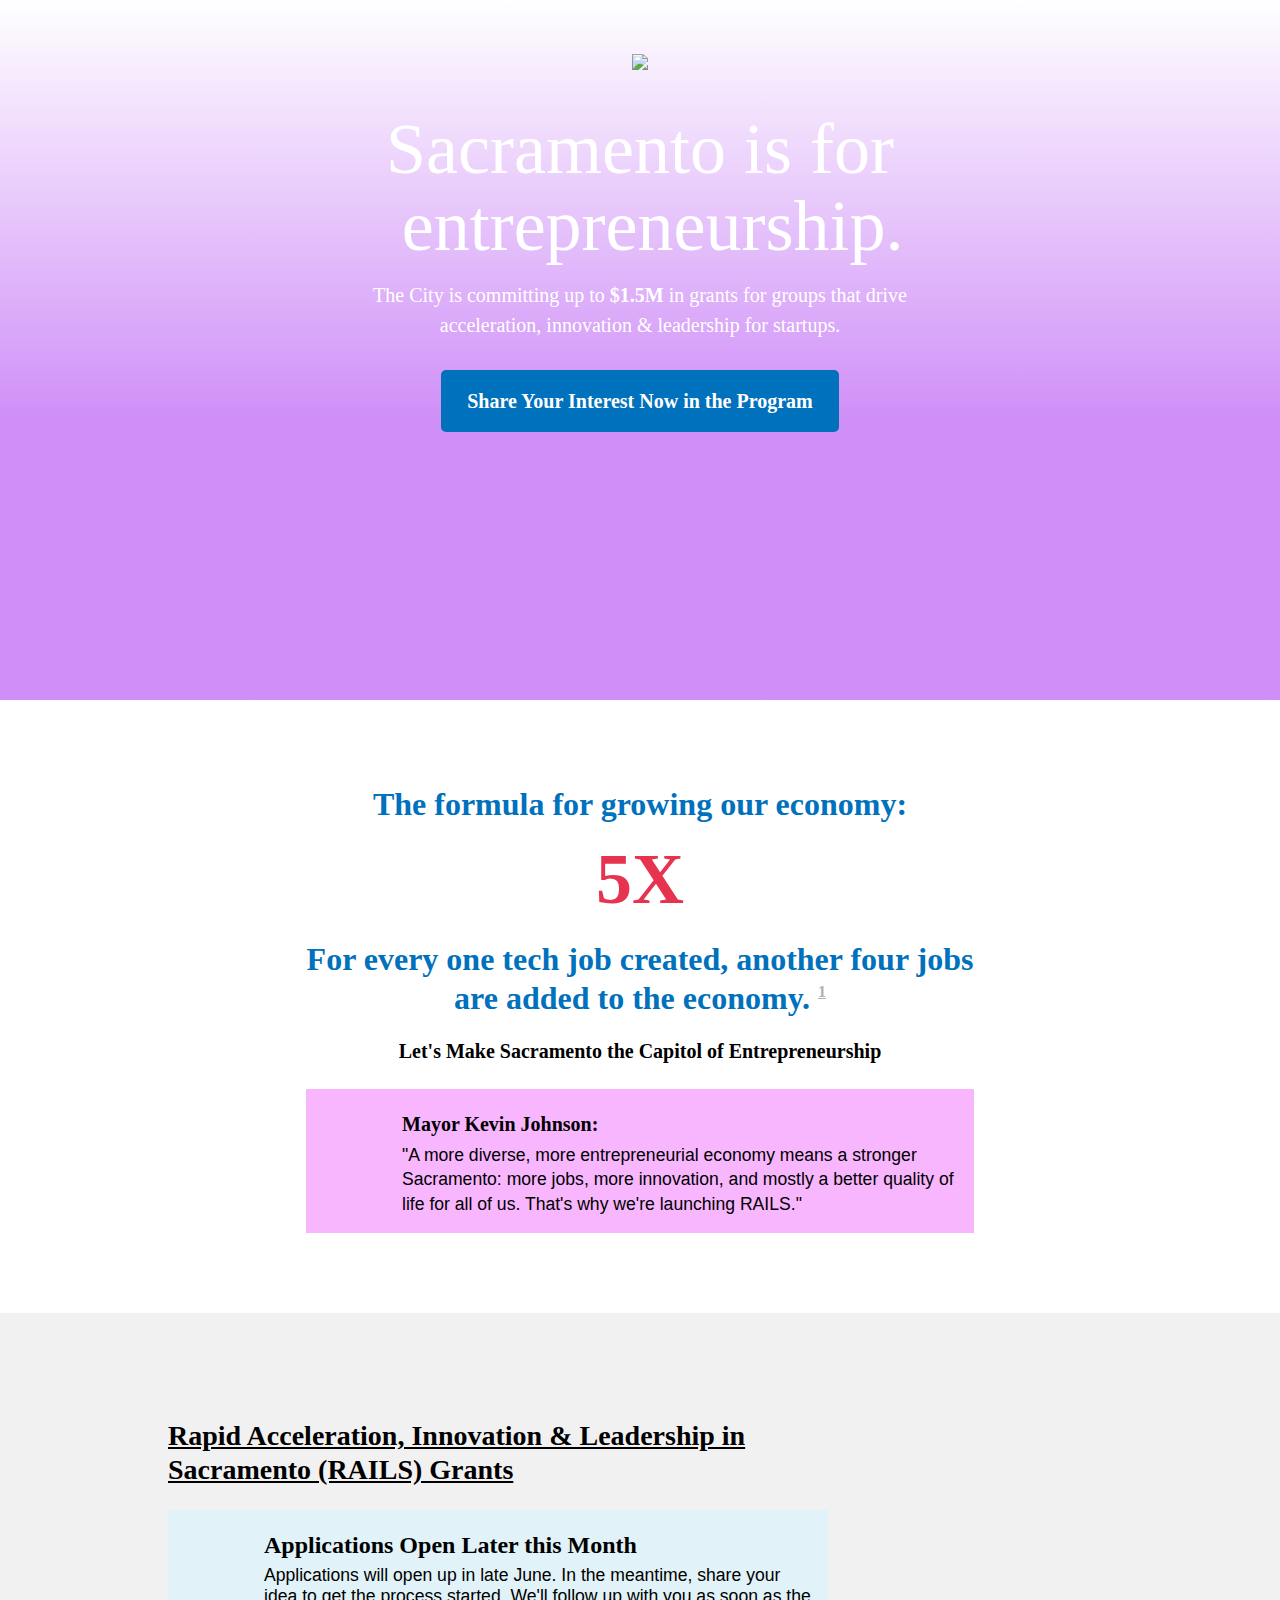
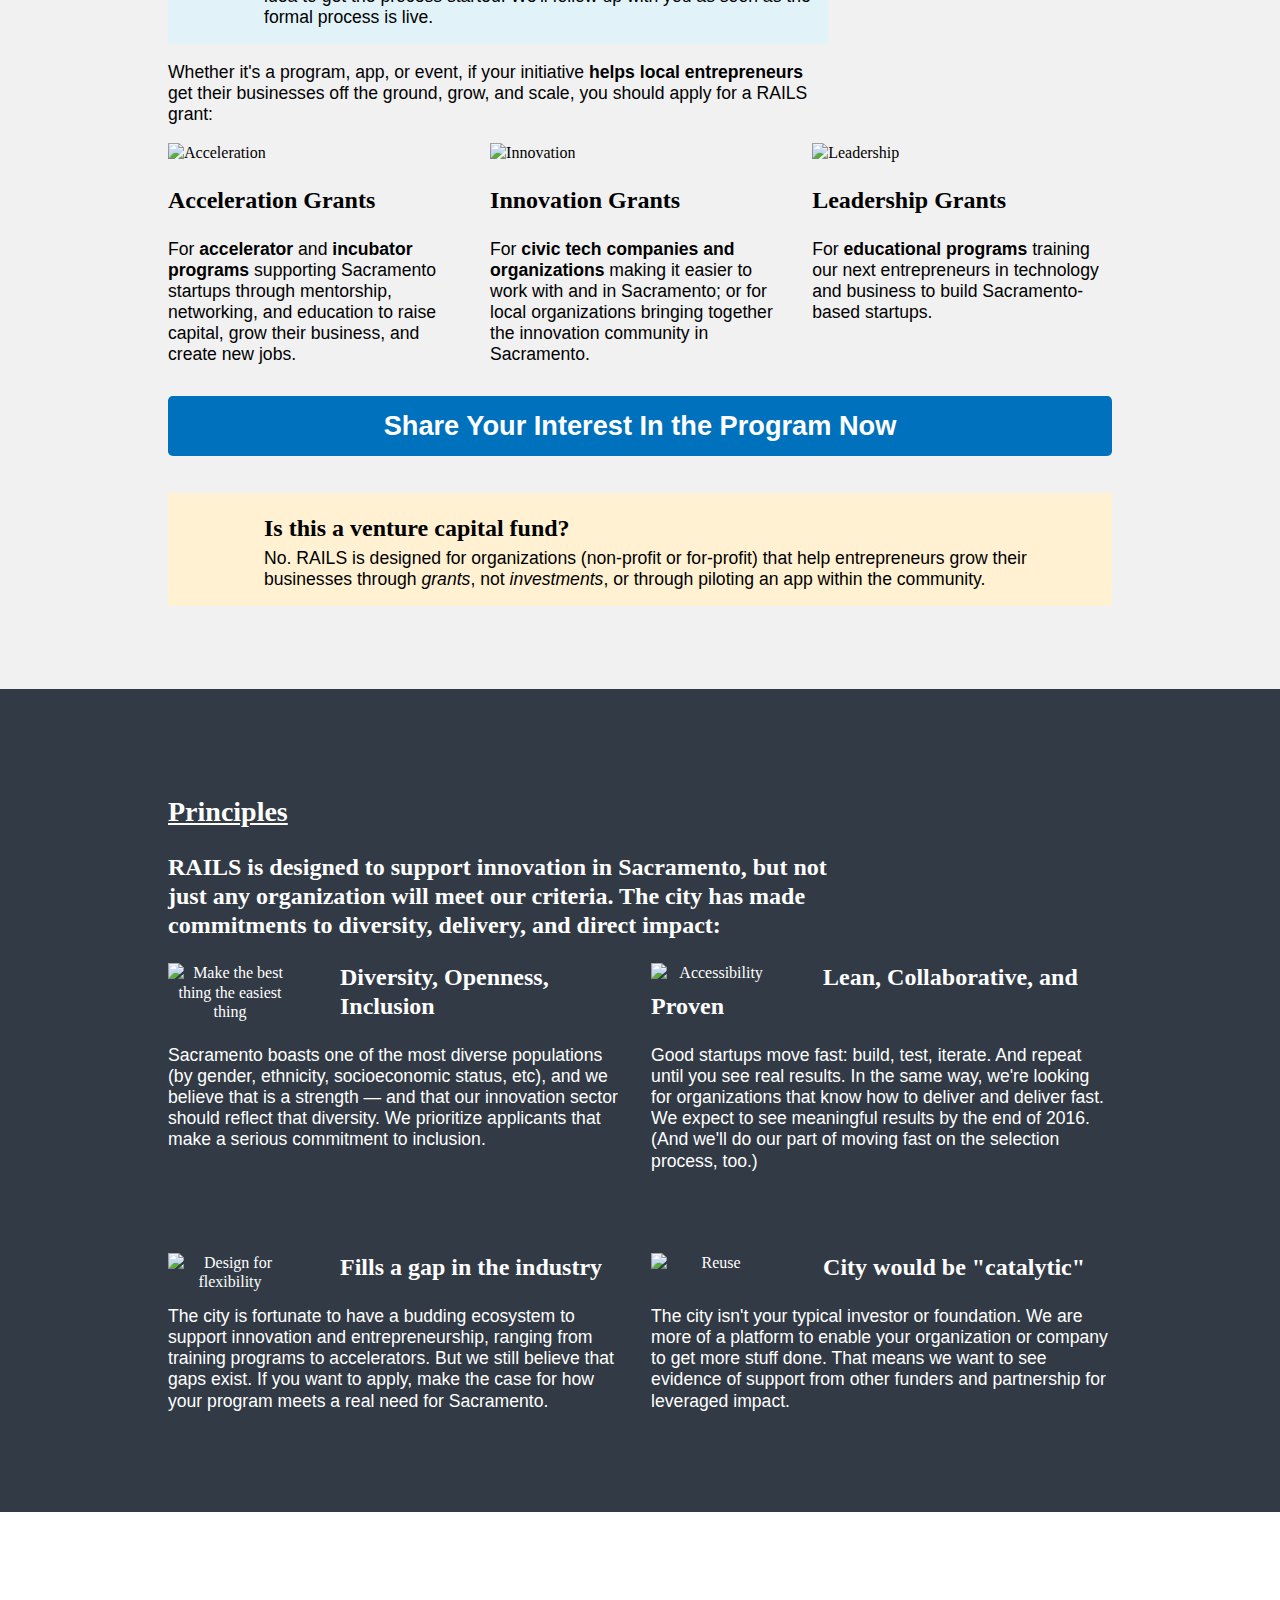
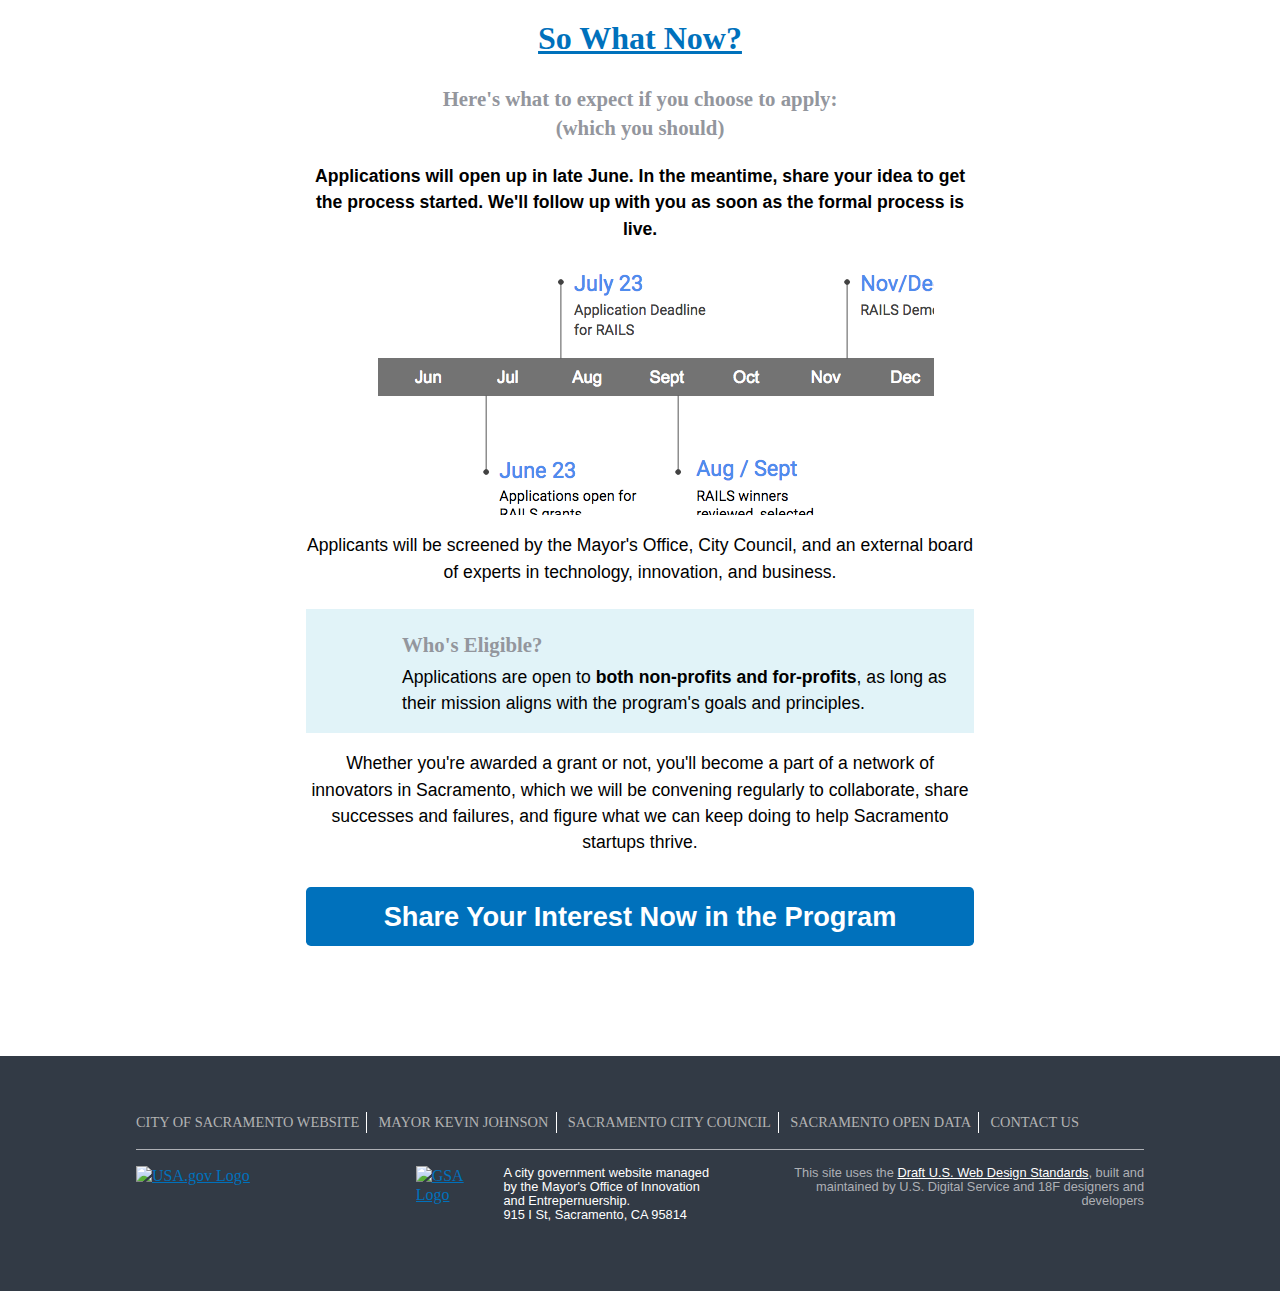
==== commit 7f6f6172: "Fixed size of timeline" ====
--- a/index.html
+++ b/index.html
@@ -100,7 +100,7 @@
     <div class="outer_container">
       <div class="inner_container">
         <a href="#hero">
-        <h3>RAILS: Sacramento's Entrepreneurship Program</h3></a>
+        <h3>RAILS: Sacramento's Startup Program</h3></a>
 
         <ul class="nav">
           <li>
@@ -133,7 +133,7 @@
 		  
           <li class="play_square">
             <a href="http://j.mp/RAILS-app" title="Apply Now" target="_blank" onclick=
-        "ga('newTracker.send', 'event', 'Application', 'Header app link');">Apply Now</a>
+        "ga('newTracker.send', 'event', 'Application', 'Header app link');">Sign up</a>
           </li>
 		  
 		  
@@ -180,7 +180,7 @@
 
           <p><a class="button" href="http://j.mp/RAILS-app" onclick=
           "ga('newTracker.send', 'event', 'Application', 'Hero app link');"
-          target="_blank">Apply Now for a RAILS Grant</a>
+          target="_blank">Share Your Interest Now in the Program</a>
           </p>
 
 
@@ -192,7 +192,7 @@
         <div class="social-buttons">
           <ul>
             <li>
-              <a href="https://twitter.com/home?status=Apply%20for%20@TheCityofSac%20Entrepreneurship%20Program%20%23RAILS%3A%20http%3A//bit.ly/RAILSac" target="blank"  onclick=
+              <a href="https://twitter.com/home?status=Apply%20for%20@TheCityofSac%20Entrepreneurship%20Program%20%23RAILS%3A%20http%3A//bit.ly/RAILSacramento" target="blank"  onclick=
         "ga('newTracker.send', 'event', 'Share', 'Twitter');">
               <div class="twitter">
               </div></a>
@@ -201,7 +201,7 @@
 
             <li>
               <a href=
-              "https://www.facebook.com/sharer/sharer.php?u=http%3A//cityofsacramento.org/rails/index.html"
+              "https://www.facebook.com/sharer/sharer.php?u=http%3A//cityofsacramento.org/rails/"
               target="_blank"  onclick=
         "ga('newTracker.send', 'event', 'Share', 'Facebook');">
               <div class="facebook">
@@ -239,11 +239,25 @@
       <div class="usa-grid">
         <div class="usa-intro">
           <h2>Rapid Acceleration, Innovation & Leadership in Sacramento (RAILS) Grants</h2>
+		  
+          <div class="usa-alert usa-alert-info">
+            <div class="usa-alert-body">
+              <h3 class="usa-alert-heading">Applications Open Later this Month</h3>
+
+
+              <p class="usa-alert-text">Applications will open up in late June. In the meantime, share your idea to get the process started. We'll follow up with you as soon as the formal process is live.</p>
+            </div>
+          </div>
+		  
 		  <p class="intro-text">Whether it's a program, app, or event, if your initiative <b>helps local entrepreneurs</b> get their businesses off the ground, grow, and scale, you should apply
 		  for a RAILS grant:</p>
         </div>
 
-      </div>
+
+      </div>
+	  
+
+  
 
 
       <div class="usa-grid">
@@ -291,7 +305,7 @@
         <a class="usa-button usa-button-primary" target="_blank" href="http://j.mp/RAILS-app"
         onclick=
         "ga('newTracker.send', 'event', 'Application', 'Description app link');">
-        Apply Now</a>
+        Share Your Interest In the Program Now</a>
       </div>
 	  <div class="usa-grid">
       <div class="usa-alert usa-alert-warning">
@@ -299,7 +313,7 @@
           <h3 class="usa-alert-heading">Is this a venture capital fund?</h3>
 
 
-          <p class="usa-alert-text">No. RAILS is designed for organizations — non-profit or for-profit — that help entrepreneurs grow their businesses through <i>grants</i>, not <i>investments</i>, or through piloting an app within the community.</p>
+          <p class="usa-alert-text">No. RAILS is designed for organizations (non-profit or for-profit) that help entrepreneurs grow their businesses through <i>grants</i>, not <i>investments</i>, or through piloting an app within the community.</p>
         </div>
 	</div>
       </div>
@@ -473,7 +487,7 @@
 		<p><strong>Applications will open up in late June. In the meantime, share your idea to get the process started. We'll follow up with you as soon as the formal process is live.</strong></p>
 		
 		<div class="canvas-img">
-			<canvas id="myCanvas" width="475px" height="243px"></canvas>
+			<canvas id="myCanvas" width="587px" height="255px"></canvas>
 			<script>
 			var canvas = document.getElementById('myCanvas');
 	      	var context = canvas.getContext('2d');
@@ -510,7 +524,7 @@
         <a class="usa-button usa-button-primary" href="http://j.mp/RAILS-app"
         onclick=
         "ga('newTracker.send', 'event', 'Application', 'Timeline app link');"
-        target="_blank">Apply Now for a RAILS Grant</a>
+        target="_blank">Share Your Interest Now in the Program</a>
       </div>
     </section>
 
@@ -544,7 +558,7 @@
 
 
             <li>
-              <a href="mailto:anemani@cityofsacramento.org" target="_blank">Contact Us</a>
+              <a href="mailto:mofie@cityofsacramento.org" target="_blank">Contact Us</a>
             </li>
           </ul>
 
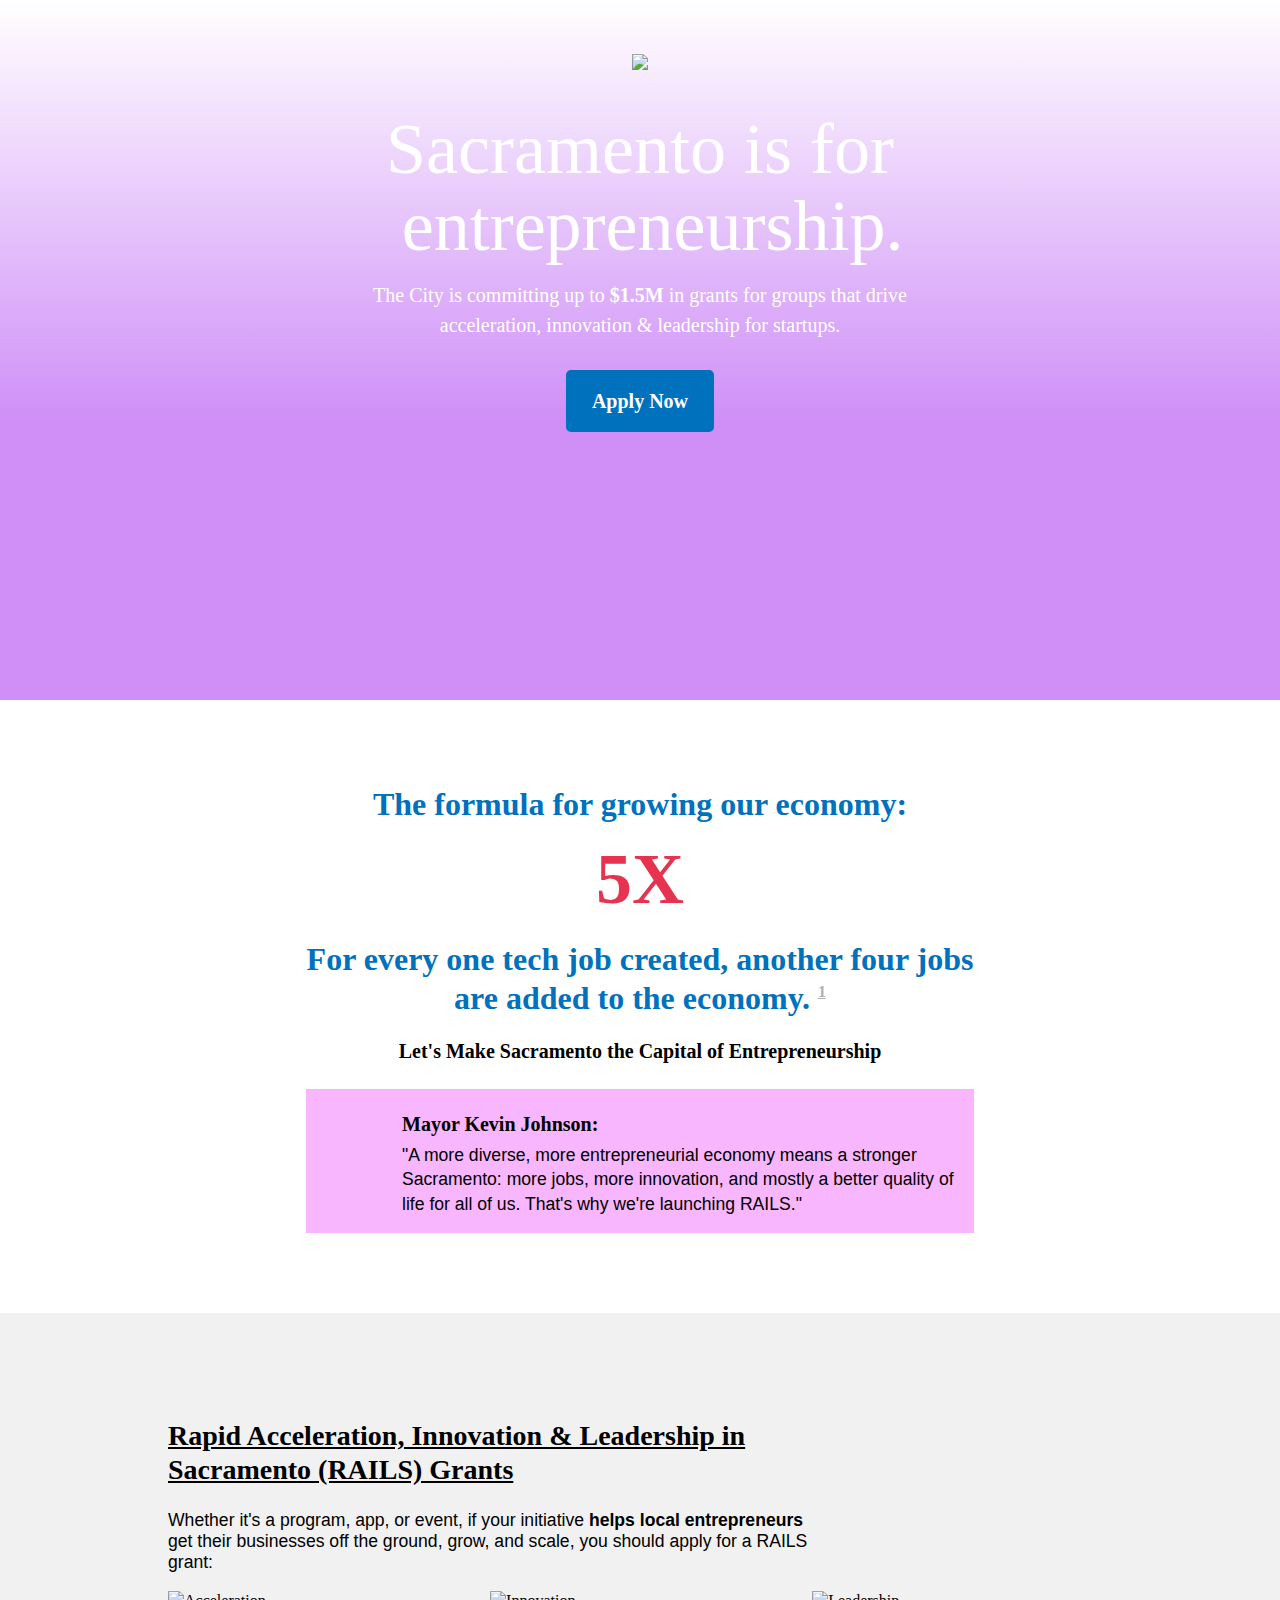
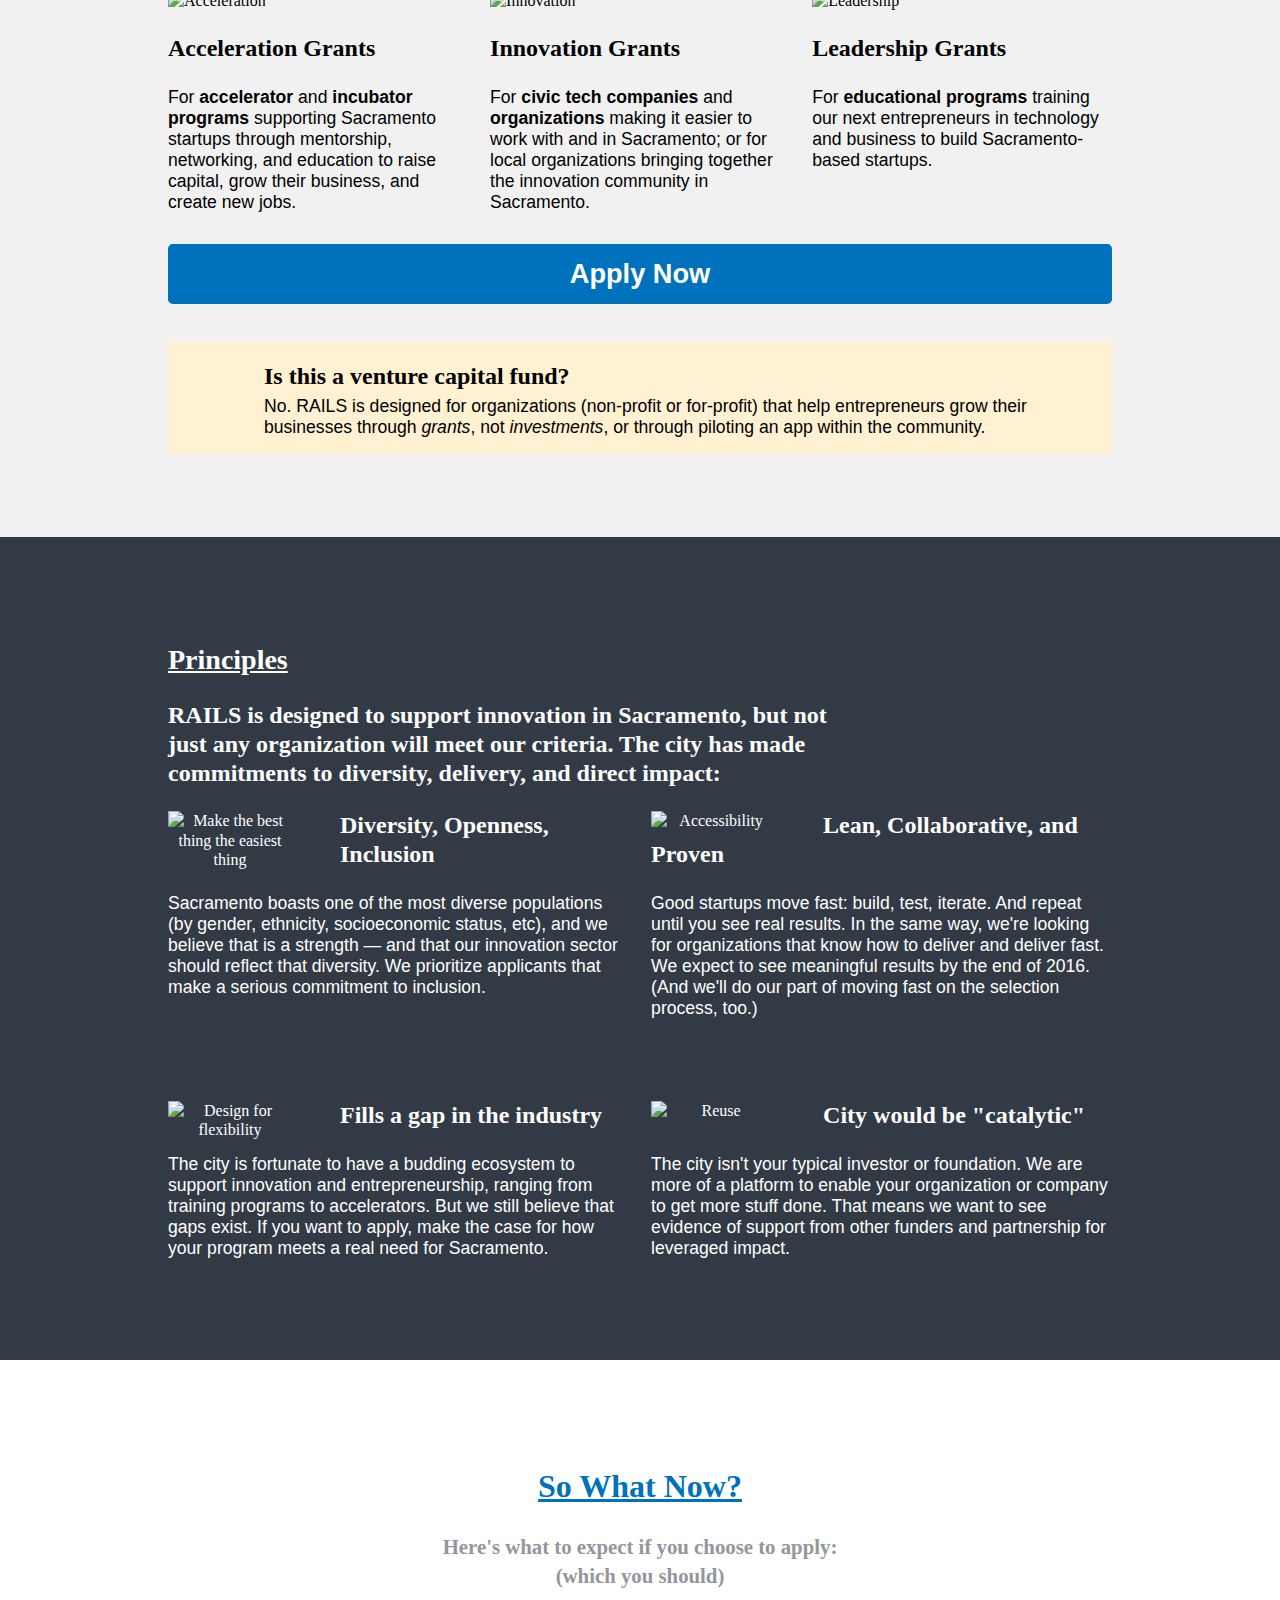
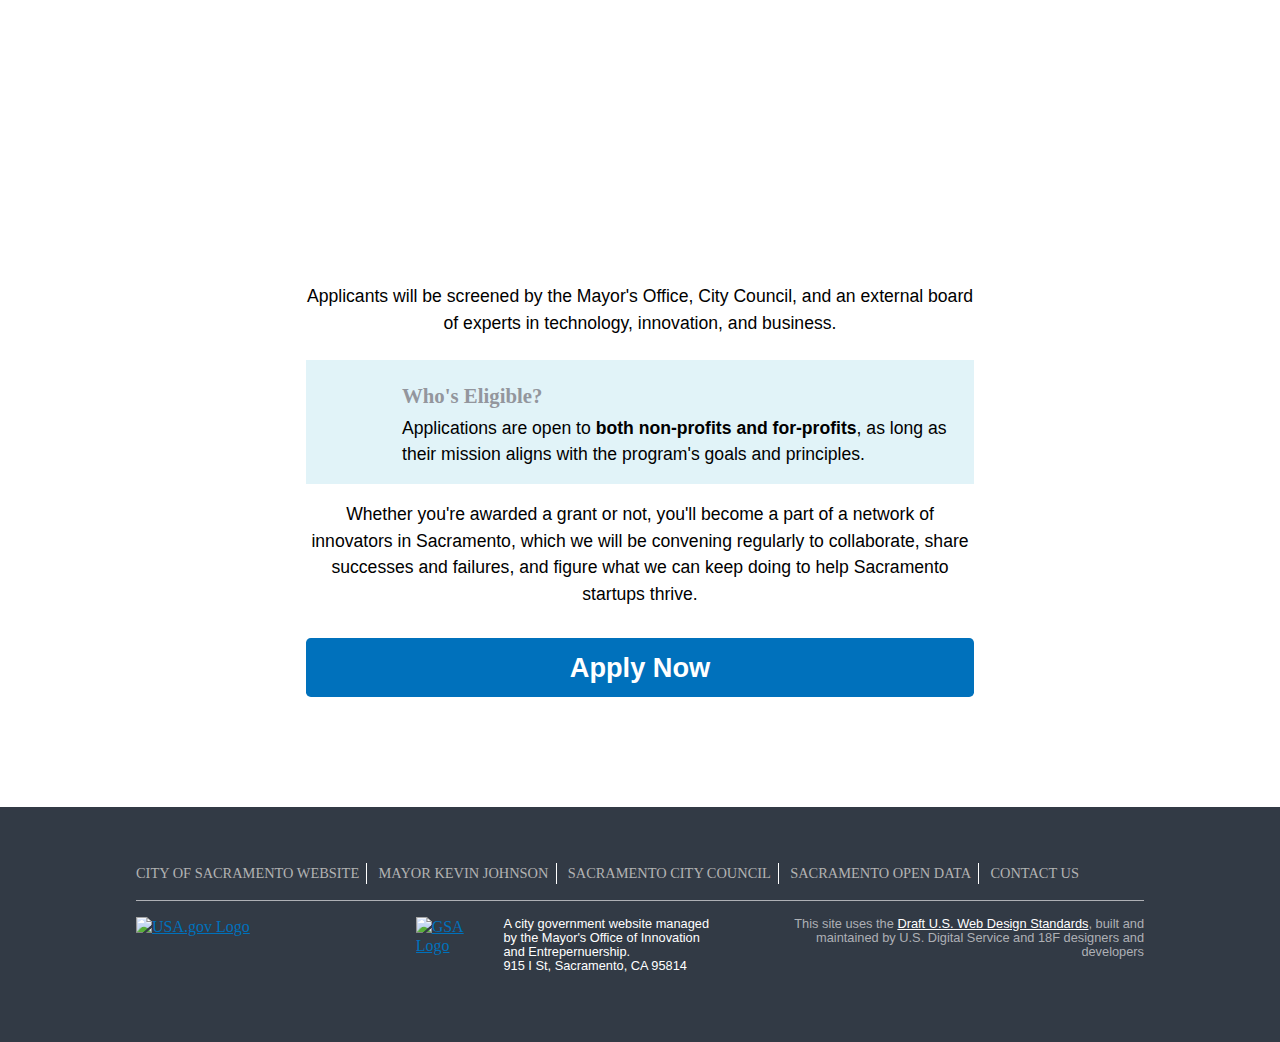
==== commit 25f5f8f1: "Update application url" ====
--- a/index.html
+++ b/index.html
@@ -1,59 +1,59 @@
 <!DOCTYPE html>
 
 <html class="no-js" lang="en">
-<!--                                                                   
-                                                                             ,/%%%%/,                                  
-                                                                        ,%@@@@@@@@@@@@@(.                              
-                               .,,..                                 /&@@@@@@@@@@@@@@@@@@%.                            
-                          .&@@@@@@@@@@@.                         %@@@@@@@@@@@@@@@@@@@@@@@,                           
-                        .@@@@@@@@@@@@@@@@@@%,                    %@@@@@@@@@@@@@@@@@@@@@@@@@@/                          
-                       %@@@@@@@@@@@@@@@@@@@@@@/                *@@@@@@@@@@@@@@@@@@@@@@@@@@@@@                          
-                      #@@@@@@@@@@@@@@@@@@@@@@@@&,             .@@@@@@@@@@@@@@@@@@@@@@@@@@@@@@.                         
-                     #@@@@@@@@@@@@@@@@@@@@@@@@@@@##&@@@&&%%%%&&@@@@@@@@@@@@@@@@@@@@@@@@@@@@@@,                         
-                     @@@@@@@@@@@@@@@@@@@@@@@@@@@@/              ./#&@@@@@@@@@@@@@@@@@@@@@@@@@,                         
-                    *@@@@@@@@@@@@@@@@@@@@@@@@@@@@                        ./&@@@@@@@@@@@@@@@@@.                         
-                    #@@@@@@@@@@@@@@@@@@@@@@@@@@/                              *@@@@@@@@@@@@@&                          
-                    %@@@@@@@@@@@@@@@@@@@@@@&(                                    %@@@@@@@@@@,                          
-                    (@@@@@@@@@@@@@@@@@@%*                                          /@@@@@@@*                           
-                    .@@@@@@@@@@@@@@&/                                                ./@@@/                            
-                     /@@@@@@@@@@@@#....                                       .......  %@.                             
-                       %@@@@@@@@@&%#((/#&@@@@@&&&&&%(,         .,(%&&&&@@@@@@####%&&&&&&&%&%.                          
-                        /&%#%&&.     /@@@@@@@@@@@* (&&&&&&&&&&&&&, %@@@@@@@@@@&      /&&@(/%                           
-                         /&&&(      %@@@@@@@@@@@@@@  %&&&&&&&&&, (@@@@@@@@@@@@@@(      &&&&.                           
-                          ,&&.     &@@@&(,..,#&@@@@% ,&&,   #&& .@@@@@@@(#%@@@@*     #&%@,                           
-                          %&&.    (@@#          #@@&.*&*     %& ,@@@@(         #@@*    #&./&.                          
-                         #@*&(   *@@@    .#%%%%  @@* %&      ,&, &@@#     /%%%%,*@&    %%  @%                          
-                         @% .%.  %@@@.   ,%%%%%..@/ (%.       .&, #@%     #%%%%/*@@.  .%.  (@                          
-                        ,@*  .%. &@@@@%    */,.%#  &% *&&&&&&&%,#/ ,%#.    ,/*.%@@@, .#    .&*                         
-                        /&.    *%(%@@@@@@@@@&/. .#% *&&&&&&&&&&&&,##. .%%%%%&@@@@&(*%.      %#                         
-                        #%        ,#&&%%###%&&,   #&&&&&&&&&&&&*  .(%%#(///(#%*         (%                         
-                        %#                           %&&&&&&&&&&/                           /&.                        
-                        %%                              ,/((*.                              (%                         
-                        /&.                                                                 %#                         
-                        ,@*                          /&%(*,,*%&.                           ,@*                         
-                         &&                              ....                              %@                          
-                         ,@*                                                              ,@*                          
-                          .@#                                                            (@,                           
-                           .&&.                                                        .%&,                            
-                            /@@&*                                                   .#&&*                              
-                           @@@@@@@@(.                                            #@@@@@@%                              
-                          %@@@@@@@@*/&@@&%(*,.                         ..,*#%@@@@@@@@@@@@*                             
-                         #@@@@@@@@@,       ,,/(#&,,*/#%&&@@@@@@&%#(//%#/*,.     %@@@@@@@@&.                            
-                         @@@@@@@@@@              #.#%#((#&(%&%###%#.%           *@@@@@@@@@(                            
-                        .@@@@@@@@@%              .      .%##%,      .            @@@@@@@@@&                            
-                        ,@@@@@@@@@%                     #*.  %                   &@@@@@@@@&                            
-                        .@@@@@@@@@&                    *%////&*                  @@@@@@@@@%                            
-                         (@@@@@@@@@                    %(*,. ,%                 ,@@@@@@@@&.                            
-                           %@@@@&@@%,                   (* .(#,              .,#@@#@@@@&/                              
-                                 %@@@@@@@@@@@@@&&%%%%####%@%%%%%%%&&&@@@@@@@@@@@@&                                     
-                                  #@@@@@@@@@@@@@@@@@@@@@@@@@@@@@@@@@@@@@@@@@@@@@@                                      
-                                   .#@@@@@@@@@@@@@@@@@@@@@@@@@@@@@@@@@@@@@@@@&/                                        
-                                        ,@@@@@@@@@@#(((////(((###&@@@@@@@@@*                                           
-                                      %@@@@@@@@@@@%              ,@@@@@@@@@@@@*                                        
-                                     .&@@@@@@@@@@@,               #@@@@@@@@@@@(                                        
-                                      .@@@@@@@@@@,                 &@@@@@@@@@(                                         
-                                        ,%&@,                       *&@@&/                                           
-                                                                                 
+<!--
+                                                                             ,/%%%%/,
+                                                                        ,%@@@@@@@@@@@@@(.
+                               .,,..                                 /&@@@@@@@@@@@@@@@@@@%.
+                          .&@@@@@@@@@@@.                         %@@@@@@@@@@@@@@@@@@@@@@@,
+                        .@@@@@@@@@@@@@@@@@@%,                    %@@@@@@@@@@@@@@@@@@@@@@@@@@/
+                       %@@@@@@@@@@@@@@@@@@@@@@/                *@@@@@@@@@@@@@@@@@@@@@@@@@@@@@
+                      #@@@@@@@@@@@@@@@@@@@@@@@@&,             .@@@@@@@@@@@@@@@@@@@@@@@@@@@@@@.
+                     #@@@@@@@@@@@@@@@@@@@@@@@@@@@##&@@@&&%%%%&&@@@@@@@@@@@@@@@@@@@@@@@@@@@@@@,
+                     @@@@@@@@@@@@@@@@@@@@@@@@@@@@/              ./#&@@@@@@@@@@@@@@@@@@@@@@@@@,
+                    *@@@@@@@@@@@@@@@@@@@@@@@@@@@@                        ./&@@@@@@@@@@@@@@@@@.
+                    #@@@@@@@@@@@@@@@@@@@@@@@@@@/                              *@@@@@@@@@@@@@&
+                    %@@@@@@@@@@@@@@@@@@@@@@&(                                    %@@@@@@@@@@,
+                    (@@@@@@@@@@@@@@@@@@%*                                          /@@@@@@@*
+                    .@@@@@@@@@@@@@@&/                                                ./@@@/
+                     /@@@@@@@@@@@@#....                                       .......  %@.
+                       %@@@@@@@@@&%#((/#&@@@@@&&&&&%(,         .,(%&&&&@@@@@@####%&&&&&&&%&%.
+                        /&%#%&&.     /@@@@@@@@@@@* (&&&&&&&&&&&&&, %@@@@@@@@@@&      /&&@(/%
+                         /&&&(      %@@@@@@@@@@@@@@  %&&&&&&&&&, (@@@@@@@@@@@@@@(      &&&&.
+                          ,&&.     &@@@&(,..,#&@@@@% ,&&,   #&& .@@@@@@@(#%@@@@*     #&%@,
+                          %&&.    (@@#          #@@&.*&*     %& ,@@@@(         #@@*    #&./&.
+                         #@*&(   *@@@    .#%%%%  @@* %&      ,&, &@@#     /%%%%,*@&    %%  @%
+                         @% .%.  %@@@.   ,%%%%%..@/ (%.       .&, #@%     #%%%%/*@@.  .%.  (@
+                        ,@*  .%. &@@@@%    */,.%#  &% *&&&&&&&%,#/ ,%#.    ,/*.%@@@, .#    .&*
+                        /&.    *%(%@@@@@@@@@&/. .#% *&&&&&&&&&&&&,##. .%%%%%&@@@@&(*%.      %#
+                        #%        ,#&&%%###%&&,   #&&&&&&&&&&&&*  .(%%#(///(#%*         (%
+                        %#                           %&&&&&&&&&&/                           /&.
+                        %%                              ,/((*.                              (%
+                        /&.                                                                 %#
+                        ,@*                          /&%(*,,*%&.                           ,@*
+                         &&                              ....                              %@
+                         ,@*                                                              ,@*
+                          .@#                                                            (@,
+                           .&&.                                                        .%&,
+                            /@@&*                                                   .#&&*
+                           @@@@@@@@(.                                            #@@@@@@%
+                          %@@@@@@@@*/&@@&%(*,.                         ..,*#%@@@@@@@@@@@@*
+                         #@@@@@@@@@,       ,,/(#&,,*/#%&&@@@@@@&%#(//%#/*,.     %@@@@@@@@&.
+                         @@@@@@@@@@              #.#%#((#&(%&%###%#.%           *@@@@@@@@@(
+                        .@@@@@@@@@%              .      .%##%,      .            @@@@@@@@@&
+                        ,@@@@@@@@@%                     #*.  %                   &@@@@@@@@&
+                        .@@@@@@@@@&                    *%////&*                  @@@@@@@@@%
+                         (@@@@@@@@@                    %(*,. ,%                 ,@@@@@@@@&.
+                           %@@@@&@@%,                   (* .(#,              .,#@@#@@@@&/
+                                 %@@@@@@@@@@@@@&&%%%%####%@%%%%%%%&&&@@@@@@@@@@@@&
+                                  #@@@@@@@@@@@@@@@@@@@@@@@@@@@@@@@@@@@@@@@@@@@@@@
+                                   .#@@@@@@@@@@@@@@@@@@@@@@@@@@@@@@@@@@@@@@@@&/
+                                        ,@@@@@@@@@@#(((////(((###&@@@@@@@@@*
+                                      %@@@@@@@@@@@%              ,@@@@@@@@@@@@*
+                                     .&@@@@@@@@@@@,               #@@@@@@@@@@@(
+                                      .@@@@@@@@@@,                 &@@@@@@@@@(
+                                        ,%&@,                       *&@@&/
+
                         built by @abhinemani                    -->
 
 
@@ -63,7 +63,7 @@
   <meta charset="utf-8">
   <meta content="width=device-width, initial-scale=1" name="viewport">
   <meta property="og:type" content="website">
-  
+
   <!--[if lte IE 8]><script src="assets/js/html5shiv.js"></script><![endif]-->
   <meta charset="utf-8">
   <!--[if lte IE 8]><script src="assets/js/html5shiv.js"></script><![endif]-->
@@ -81,10 +81,10 @@
   <meta name="twitter:image" content="http://www.cityofsacramento.org/rails/assets/images/twitter-card.jpg">
   <link href="assets/stylesheets/main.css" rel="stylesheet">
   <link href="assets/images/favicons/favicon.png" rel="icon" type="image/png">
-  
+
   <script src="assets/js/jquery-1.11.3.min.js"></script>
   <script src="assets/js/output.min.js"></script>
-    
+
   <!-- Scripts -->
   <!--[if lte IE 8]>
         <script src="assets/js/respond.min.js"></script>
@@ -130,13 +130,13 @@
             <a href="#process" title="Process"  onclick=
         "ga('newTracker.send', 'event', 'Header', 'Timeline');">Timeline</a>
           </li>
-		  
+
           <li class="play_square">
-            <a href="http://j.mp/RAILS-app" title="Apply Now" target="_blank" onclick=
-        "ga('newTracker.send', 'event', 'Application', 'Header app link');">Sign up</a>
+            <a href="https://sacramento-rapid-acceleration-innovation-and-learning.forms.fm/rails" title="Apply Now" target="_blank" onclick=
+        "ga('newTracker.send', 'event', 'Application', 'Header app link');">Apply Now</a>
           </li>
-		  
-		  
+
+
         </ul>
 
 
@@ -158,7 +158,7 @@
 
     <section class="hero">
       <a class="anchor_offset" id="hero"></a>
-		
+
       <div class="content">
         <p><img src="assets/images/logo-min.png" width="200px">
         </p>
@@ -178,9 +178,9 @@
           <br></p>
 
 
-          <p><a class="button" href="http://j.mp/RAILS-app" onclick=
+          <p><a class="button" href="https://sacramento-rapid-acceleration-innovation-and-learning.forms.fm/rails" onclick=
           "ga('newTracker.send', 'event', 'Application', 'Hero app link');"
-          target="_blank">Share Your Interest Now in the Program</a>
+          target="_blank">Apply Now</a>
           </p>
 
 
@@ -221,7 +221,7 @@
         "ga('newTracker.send', 'event', 'Overlay', 'Jobs Stats');">1</a></sup></h1>
 
 
-        <h3>Let's Make Sacramento the Capitol of Entrepreneurship</h3>
+        <h3>Let's Make Sacramento the Capital of Entrepreneurship</h3>
 	    <div class="usa-alert usa-alert-quote">
 	      <div class="usa-alert-body">
 	        <h3 class="usa-alert-heading">Mayor Kevin Johnson:</h3>
@@ -239,25 +239,16 @@
       <div class="usa-grid">
         <div class="usa-intro">
           <h2>Rapid Acceleration, Innovation & Leadership in Sacramento (RAILS) Grants</h2>
-		  
-          <div class="usa-alert usa-alert-info">
-            <div class="usa-alert-body">
-              <h3 class="usa-alert-heading">Applications Open Later this Month</h3>
-
-
-              <p class="usa-alert-text">Applications will open up in late June. In the meantime, share your idea to get the process started. We'll follow up with you as soon as the formal process is live.</p>
-            </div>
-          </div>
-		  
+
 		  <p class="intro-text">Whether it's a program, app, or event, if your initiative <b>helps local entrepreneurs</b> get their businesses off the ground, grow, and scale, you should apply
 		  for a RAILS grant:</p>
         </div>
 
 
       </div>
-	  
-
-  
+
+
+
 
 
       <div class="usa-grid">
@@ -282,7 +273,7 @@
 
           <h3>Innovation Grants</h3>
 
-          <p>For <b>civic tech companies and organizations</b> making it easier to work with and in Sacramento; or for local organizations bringing together the innovation community in Sacramento.</p>
+          <p>For <b>civic tech companies</b> and <b>organizations</b> making it easier to work with and in Sacramento; or for local organizations bringing together the innovation community in Sacramento.</p>
         </div>
 
 
@@ -302,10 +293,10 @@
 
 
       <div class="usa-grid usa-cta">
-        <a class="usa-button usa-button-primary" target="_blank" href="http://j.mp/RAILS-app"
+        <a class="usa-button usa-button-primary" target="_blank" href="https://sacramento-rapid-acceleration-innovation-and-learning.forms.fm/rails"
         onclick=
         "ga('newTracker.send', 'event', 'Application', 'Description app link');">
-        Share Your Interest In the Program Now</a>
+       Apply Now</a>
       </div>
 	  <div class="usa-grid">
       <div class="usa-alert usa-alert-warning">
@@ -483,9 +474,7 @@
 
         <h3>Here's what to expect if you choose to apply:<br>
         (which you should)</h3>
-		
-		<p><strong>Applications will open up in late June. In the meantime, share your idea to get the process started. We'll follow up with you as soon as the formal process is live.</strong></p>
-		
+
 		<div class="canvas-img">
 			<canvas id="myCanvas" width="587px" height="255px"></canvas>
 			<script>
@@ -497,10 +486,10 @@
 	      	imageObj.onload = function() {
 	      	  context.drawImage(imageObj, 0, 0);
 	      	};
-	      	imageObj.src = 'assets/images/timeline2.png';
+	      	imageObj.src = 'assets/images/timeline5.png';
 	  	  </script>
 		</div>
-		
+
         <p>Applicants will be screened by the Mayor's Office, City Council, and
         an external board of experts in technology, innovation, and business.</p>
 
@@ -521,10 +510,10 @@
         network of innovators in Sacramento, which we will be convening
         regularly to collaborate, share successes and failures, and figure what
         we can keep doing to help Sacramento startups thrive.</p>
-        <a class="usa-button usa-button-primary" href="http://j.mp/RAILS-app"
+        <a class="usa-button usa-button-primary" href="https://sacramento-rapid-acceleration-innovation-and-learning.forms.fm/rails"
         onclick=
         "ga('newTracker.send', 'event', 'Application', 'Timeline app link');"
-        target="_blank">Share Your Interest Now in the Program</a>
+        target="_blank">Apply Now</a>
       </div>
     </section>
 
@@ -598,7 +587,7 @@
       </div>
     </section>
   </div>
-  
+
   <div class="modalDialog" id="jobstats">
     <div>
       <a class="close-modal" href="#close" title="Close">X</a>
@@ -624,8 +613,8 @@
 
   </script>
 
-  
-  
-  
+
+
+
 </body>
 </html>
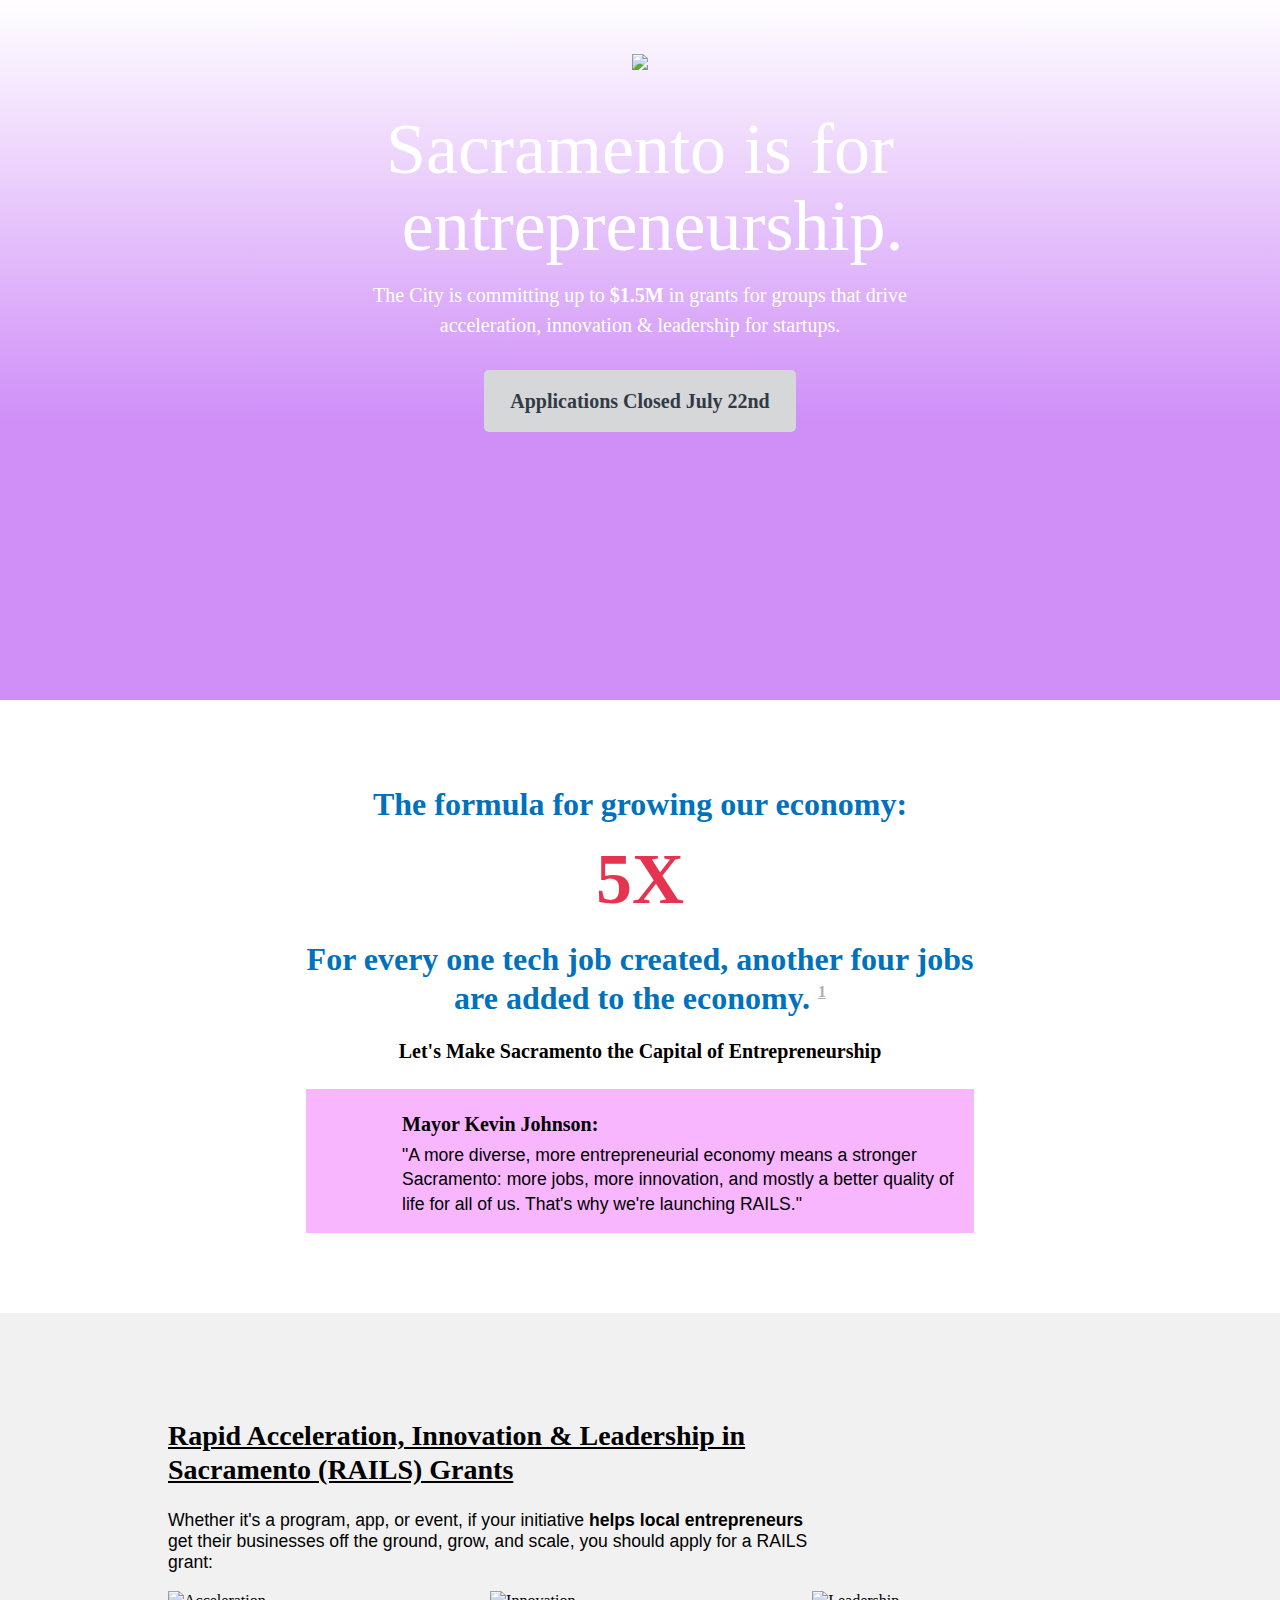
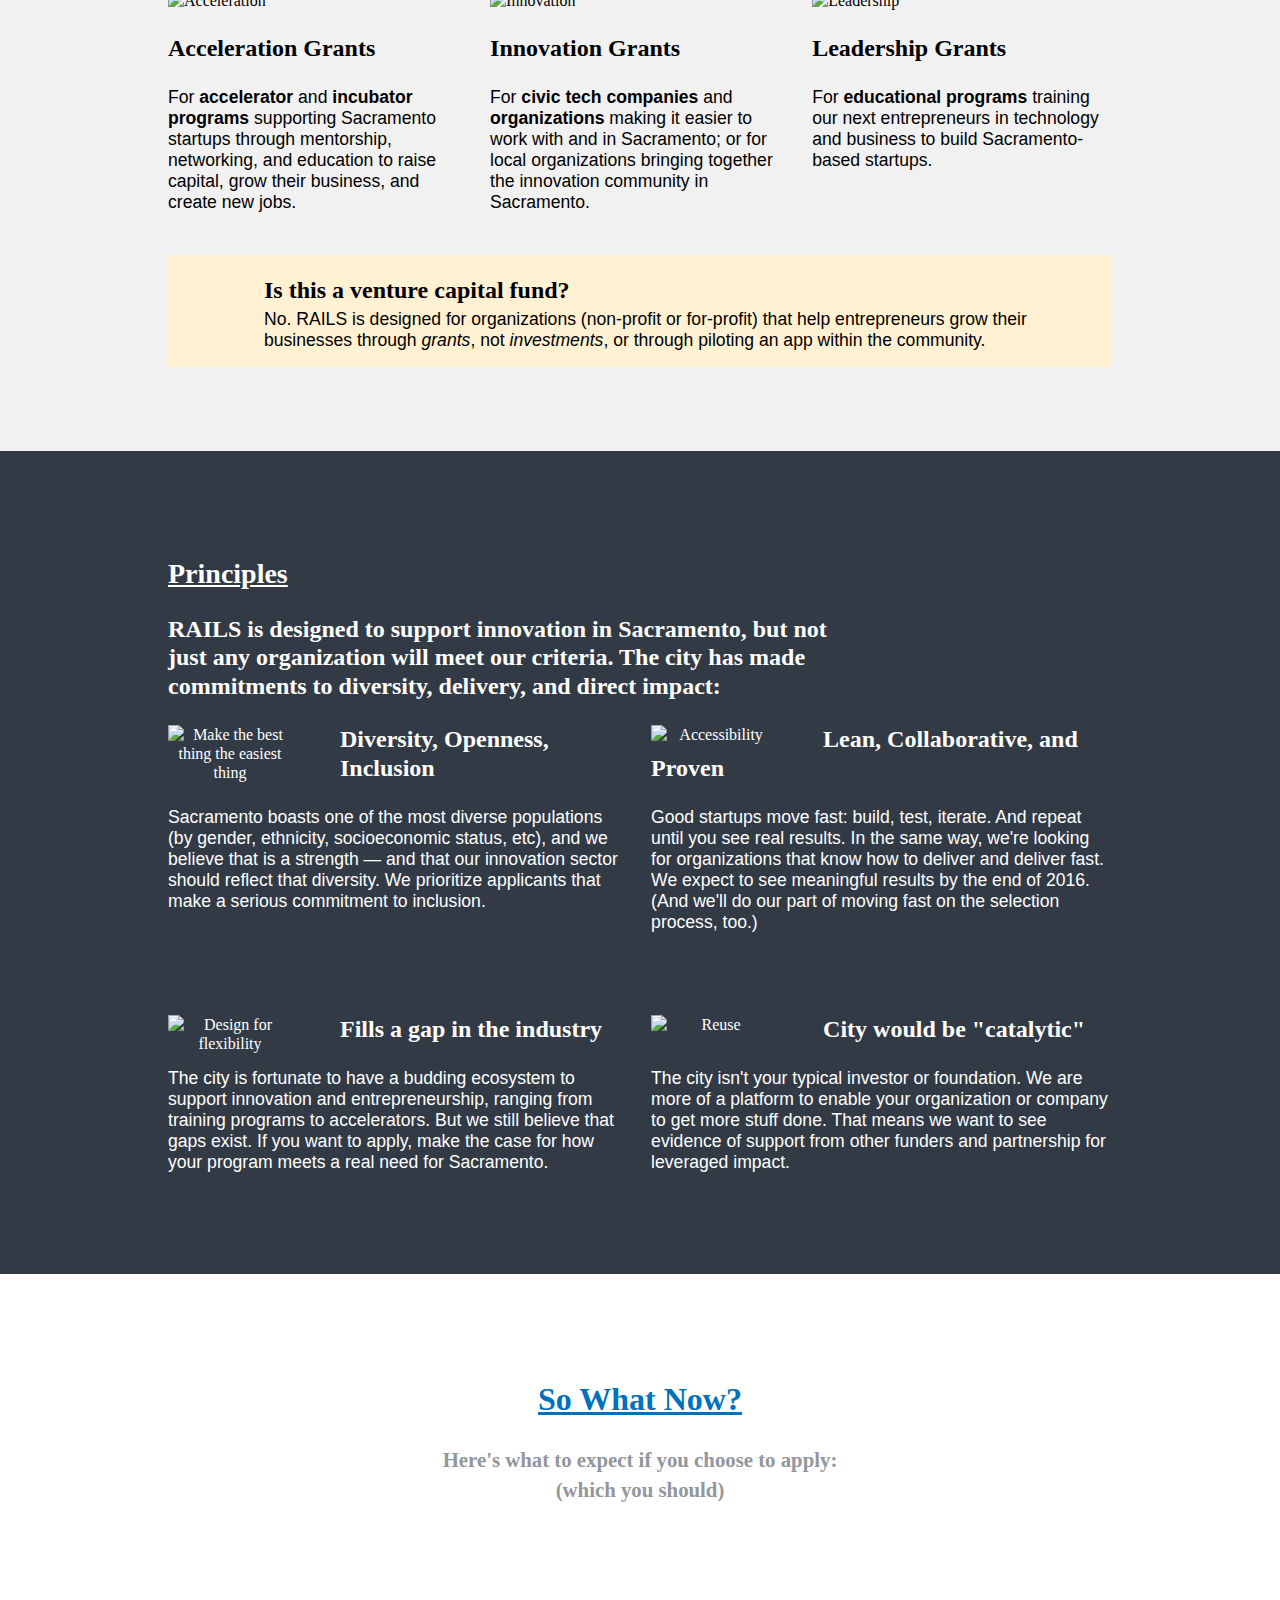
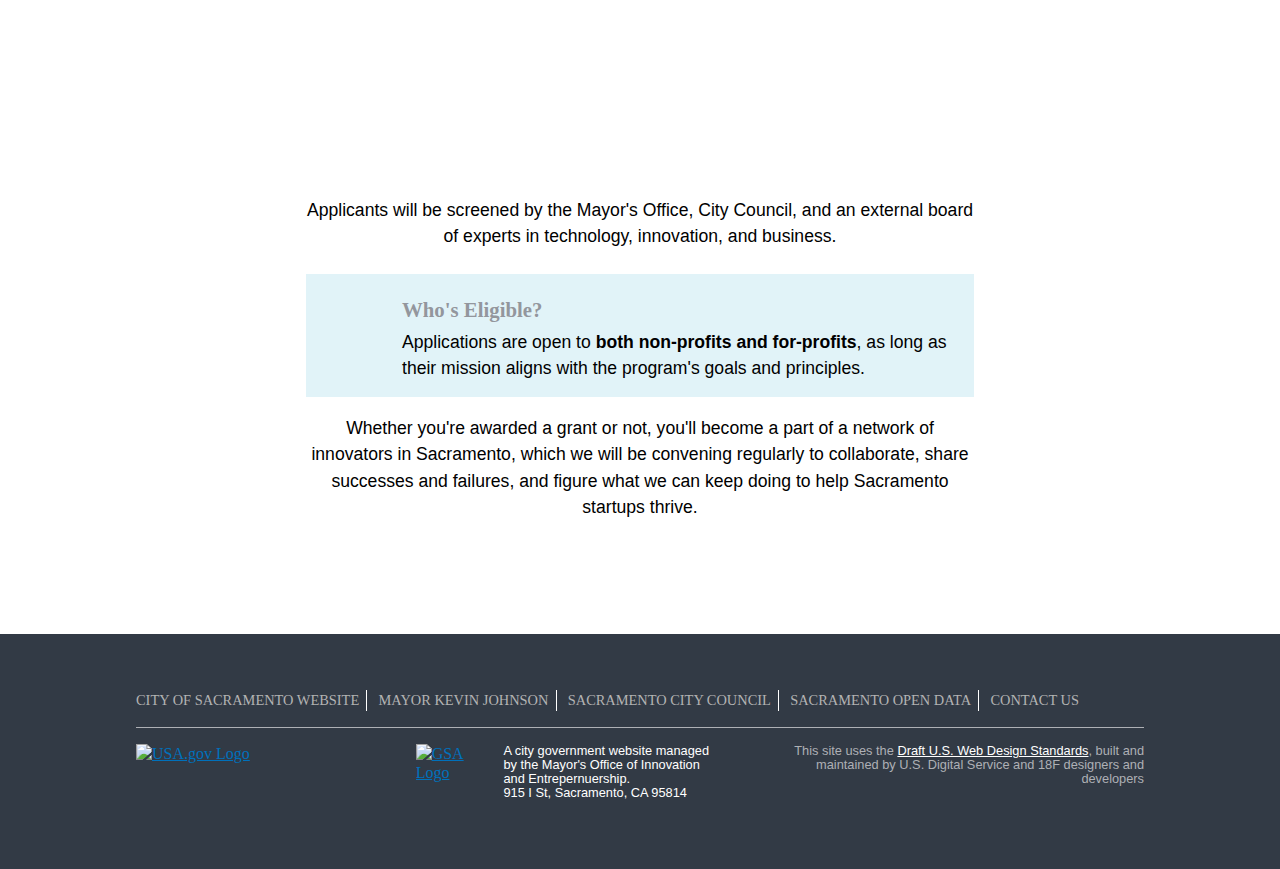
==== commit 9dff5443: "Disable/hide apply now buttons" ====
--- a/index.html
+++ b/index.html
@@ -131,10 +131,10 @@
         "ga('newTracker.send', 'event', 'Header', 'Timeline');">Timeline</a>
           </li>
 
-          <li class="play_square">
+          <!-- <li class="play_square">
             <a href="https://sacramento-rapid-acceleration-innovation-and-learning.forms.fm/rails" title="Apply Now" target="_blank" onclick=
         "ga('newTracker.send', 'event', 'Application', 'Header app link');">Apply Now</a>
-          </li>
+          </li> -->
 
 
         </ul>
@@ -178,10 +178,11 @@
           <br></p>
 
 
-          <p><a class="button" href="https://sacramento-rapid-acceleration-innovation-and-learning.forms.fm/rails" onclick=
+          <p><a class="button usa-button-disabled" href="https://sacramento-rapid-acceleration-innovation-and-learning.forms.fm/rails" onclick=
           "ga('newTracker.send', 'event', 'Application', 'Hero app link');"
-          target="_blank">Apply Now</a>
+          target="_blank">Applications Closed July 22nd</a>
           </p>
+
 
 
           <div class="no-js-hide">
@@ -292,12 +293,12 @@
       </div>
 
 
-      <div class="usa-grid usa-cta">
-        <a class="usa-button usa-button-primary" target="_blank" href="https://sacramento-rapid-acceleration-innovation-and-learning.forms.fm/rails"
+      <!-- <div class="usa-grid usa-cta">
+        <a class="button usa-button-disabled" target="_blank" href="https://sacramento-rapid-acceleration-innovation-and-learning.forms.fm/rails"
         onclick=
         "ga('newTracker.send', 'event', 'Application', 'Description app link');">
-       Apply Now</a>
-      </div>
+       Applications Closed July 22nd</a>
+      </div> -->
 	  <div class="usa-grid">
       <div class="usa-alert usa-alert-warning">
         <div class="usa-alert-body">
@@ -510,10 +511,10 @@
         network of innovators in Sacramento, which we will be convening
         regularly to collaborate, share successes and failures, and figure what
         we can keep doing to help Sacramento startups thrive.</p>
-        <a class="usa-button usa-button-primary" href="https://sacramento-rapid-acceleration-innovation-and-learning.forms.fm/rails"
+        <!-- <a class="button usa-button-disabled" href="https://sacramento-rapid-acceleration-innovation-and-learning.forms.fm/rails"
         onclick=
         "ga('newTracker.send', 'event', 'Application', 'Timeline app link');"
-        target="_blank">Apply Now</a>
+        target="_blank">Applications Closed July 22nd</a> -->
       </div>
     </section>
 
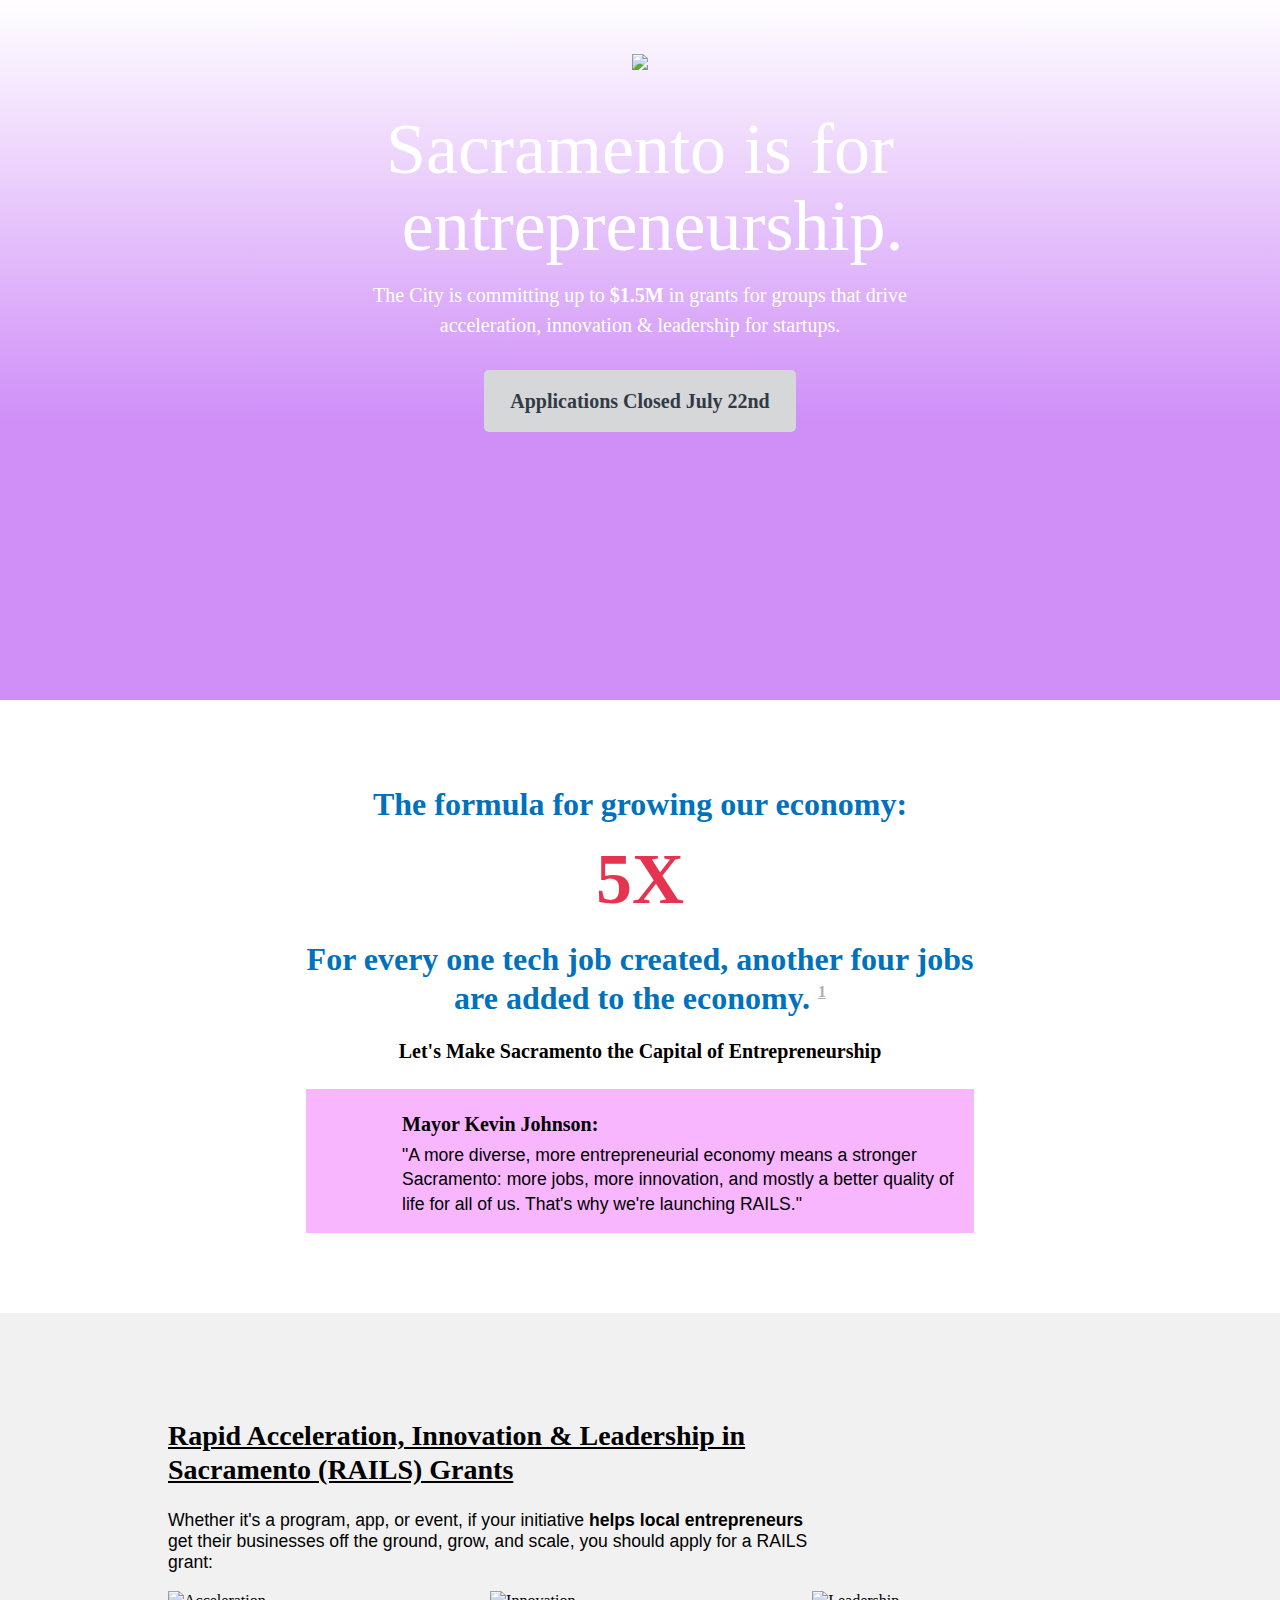
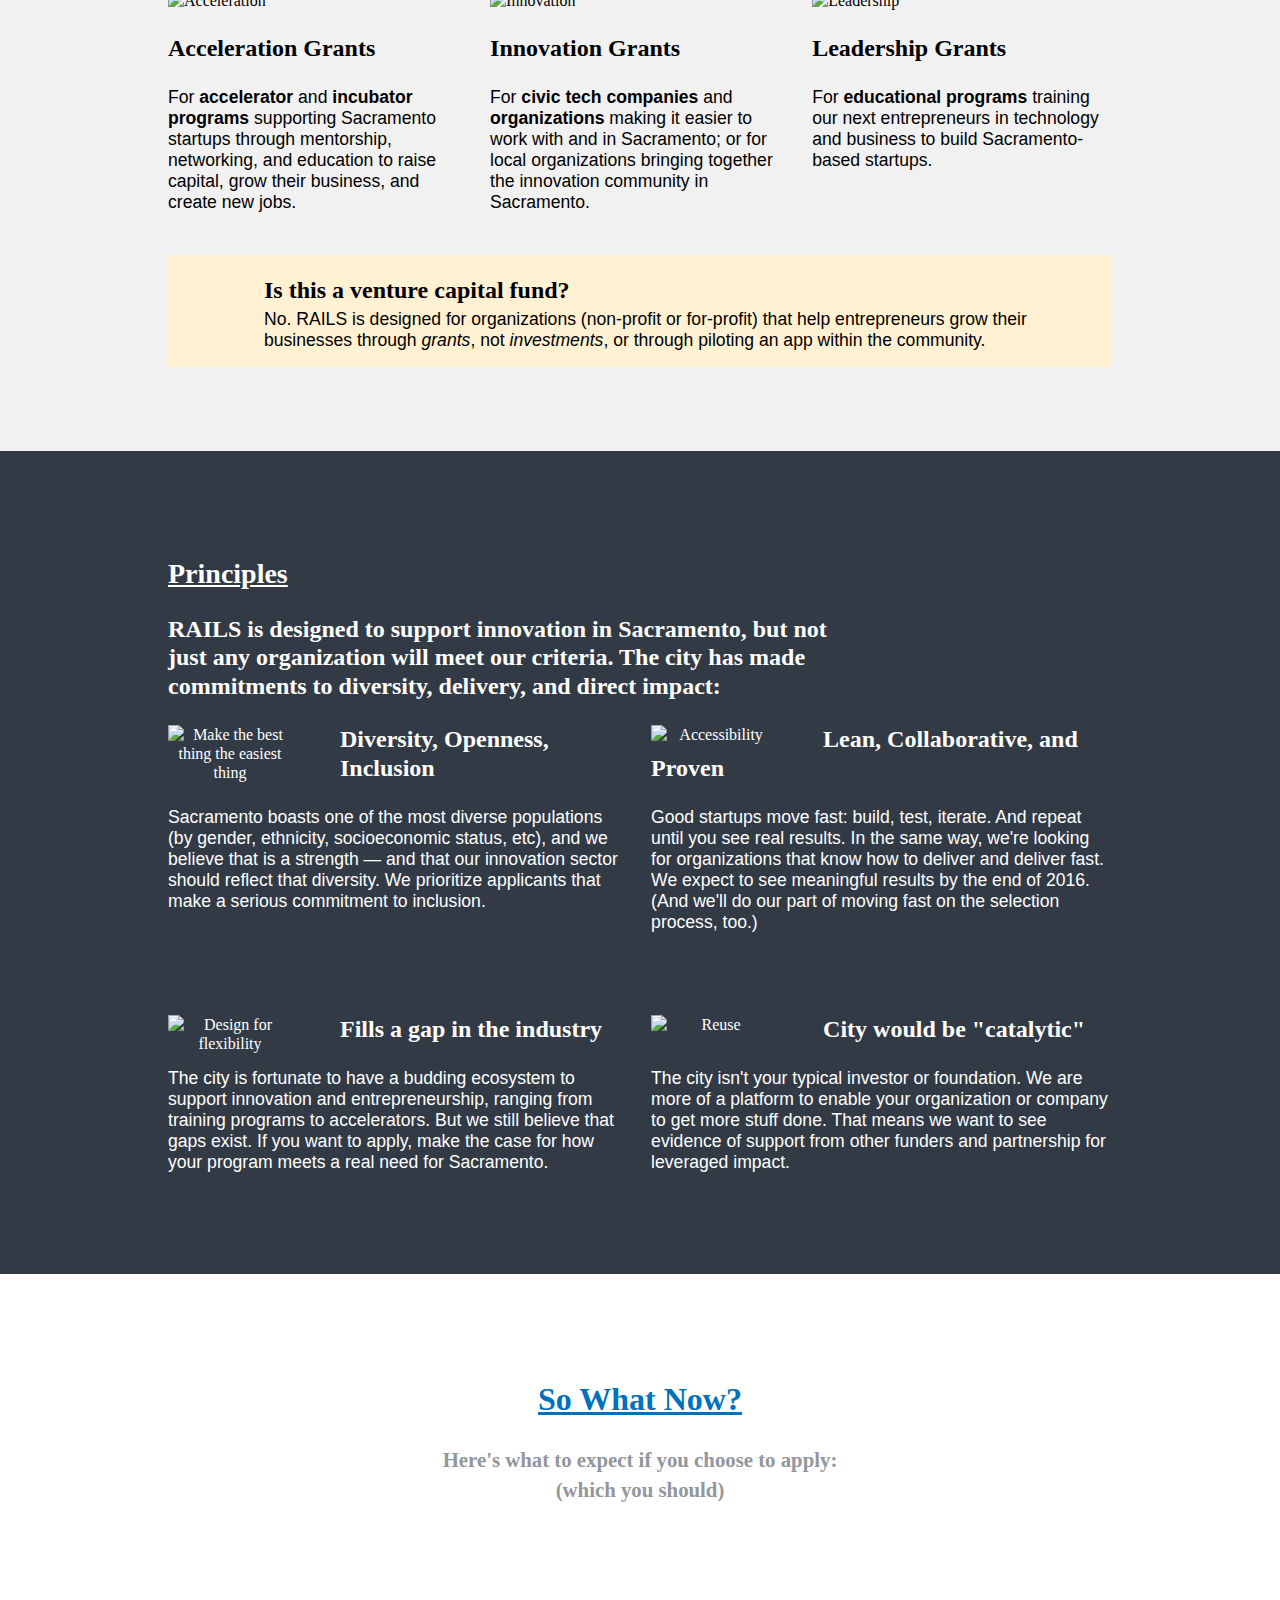
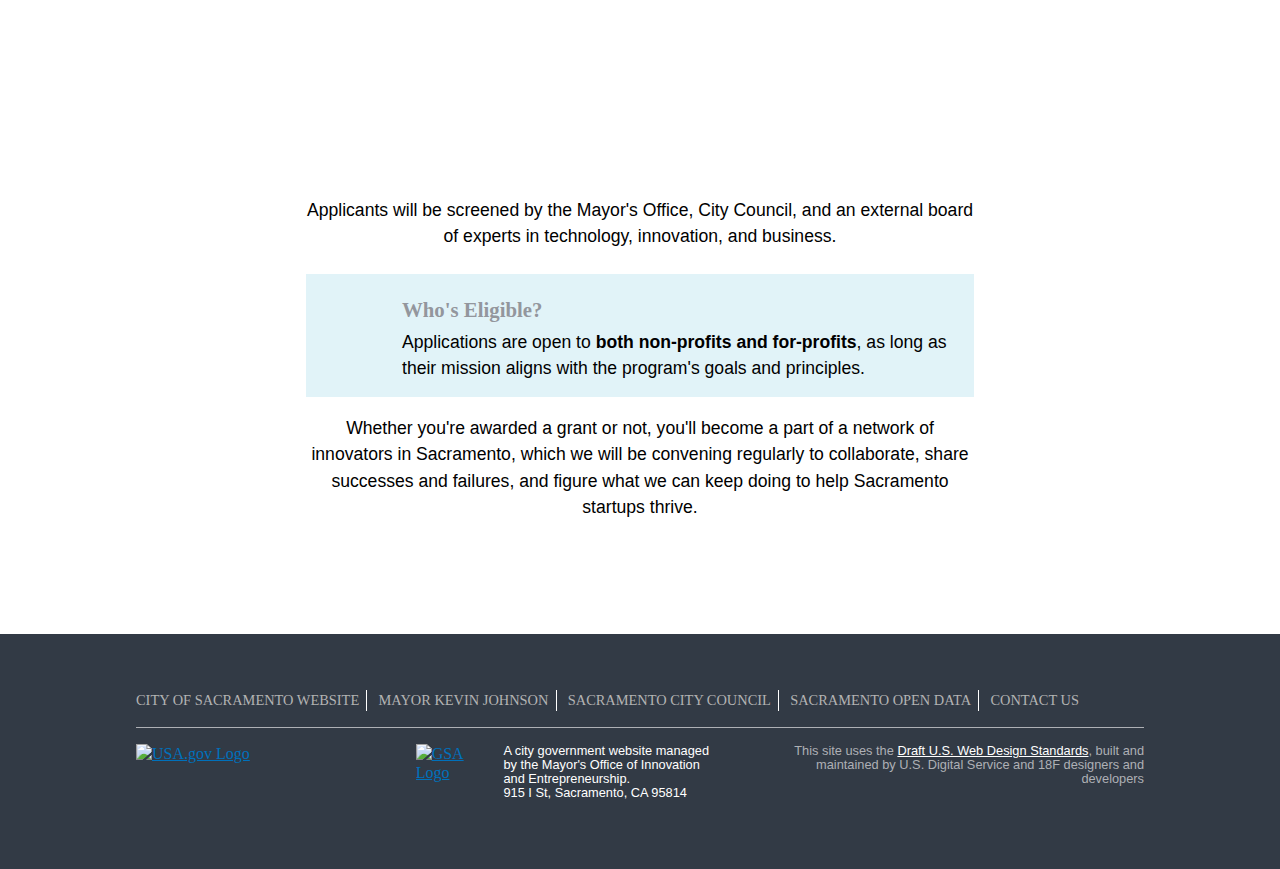
==== commit 59a07306: "Fix typo" ====
--- a/index.html
+++ b/index.html
@@ -572,7 +572,7 @@
 
             <div class="site-description">
               <p>A city government website managed by the Mayor's Office of
-              Innovation and Entrepernuership.<br>
+              Innovation and Entrepreneurship.<br>
               915 I St, Sacramento, CA 95814</p>
             </div>
           </div>
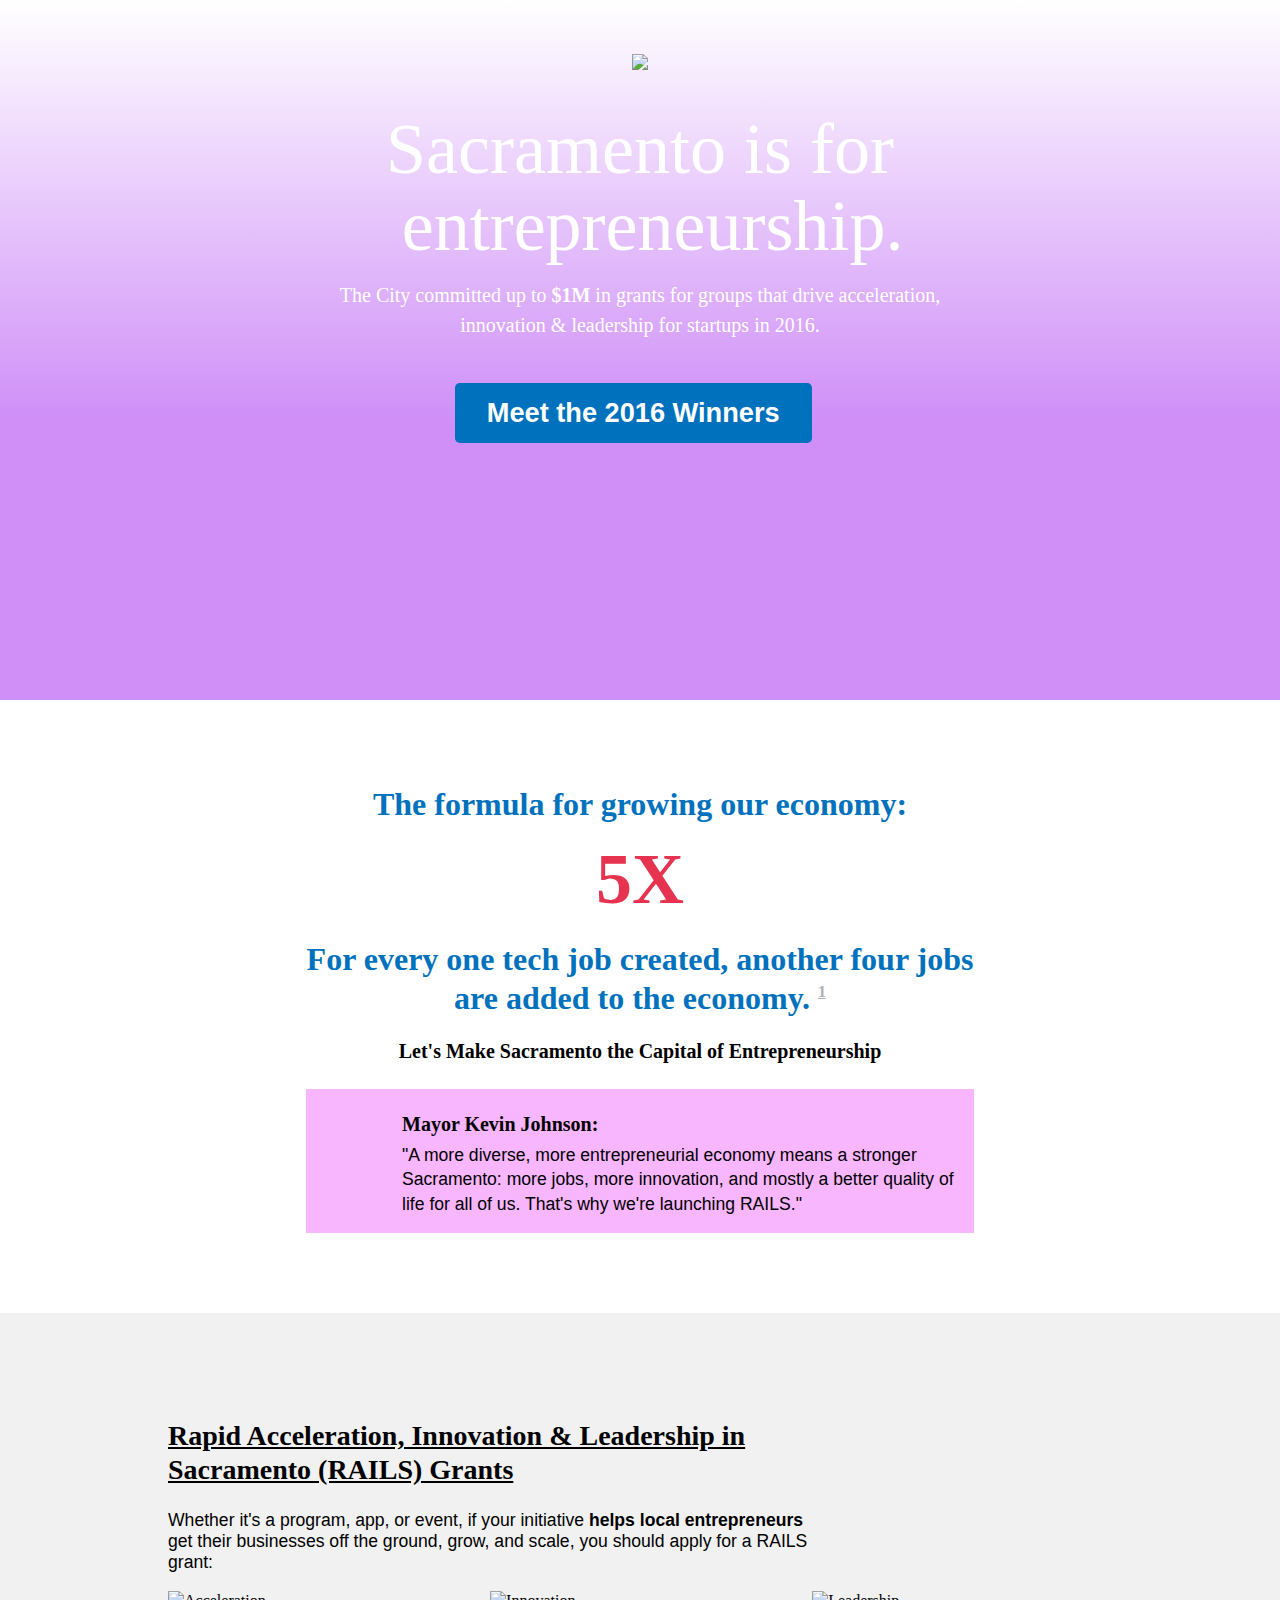
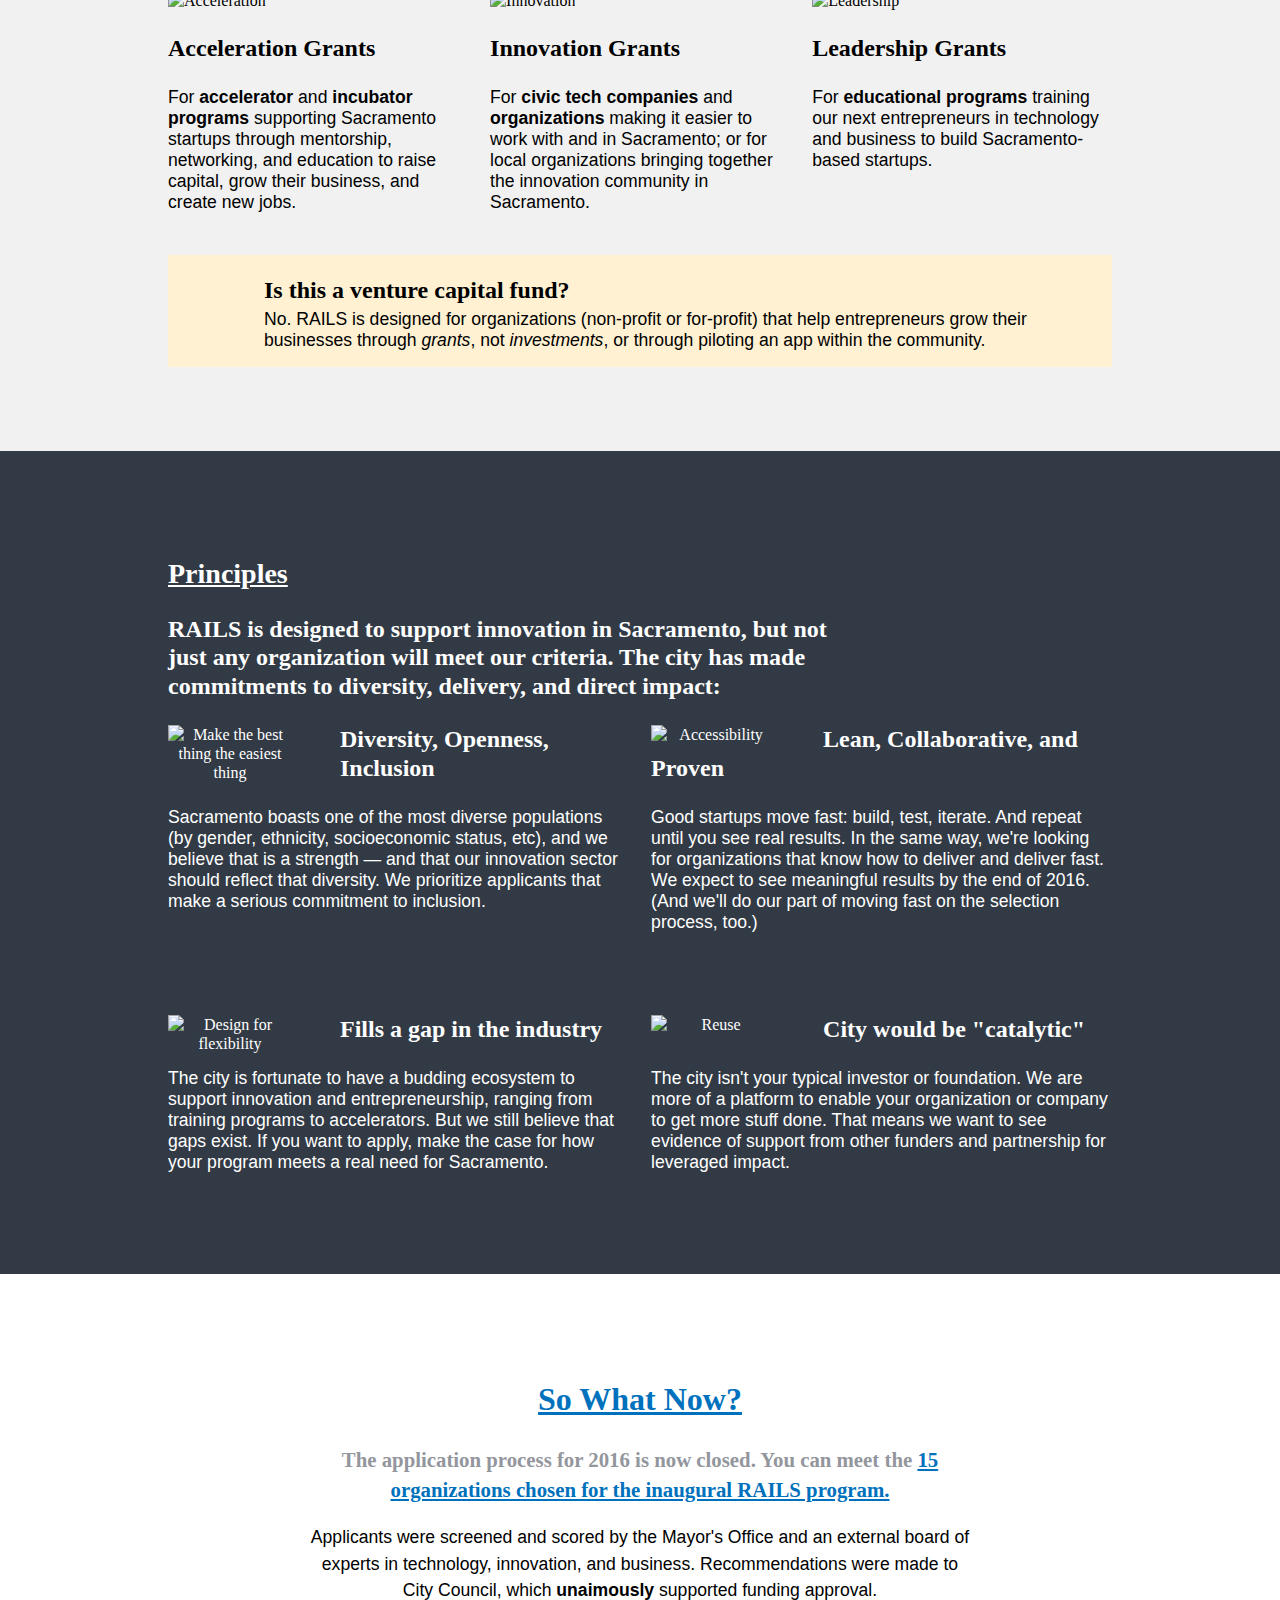
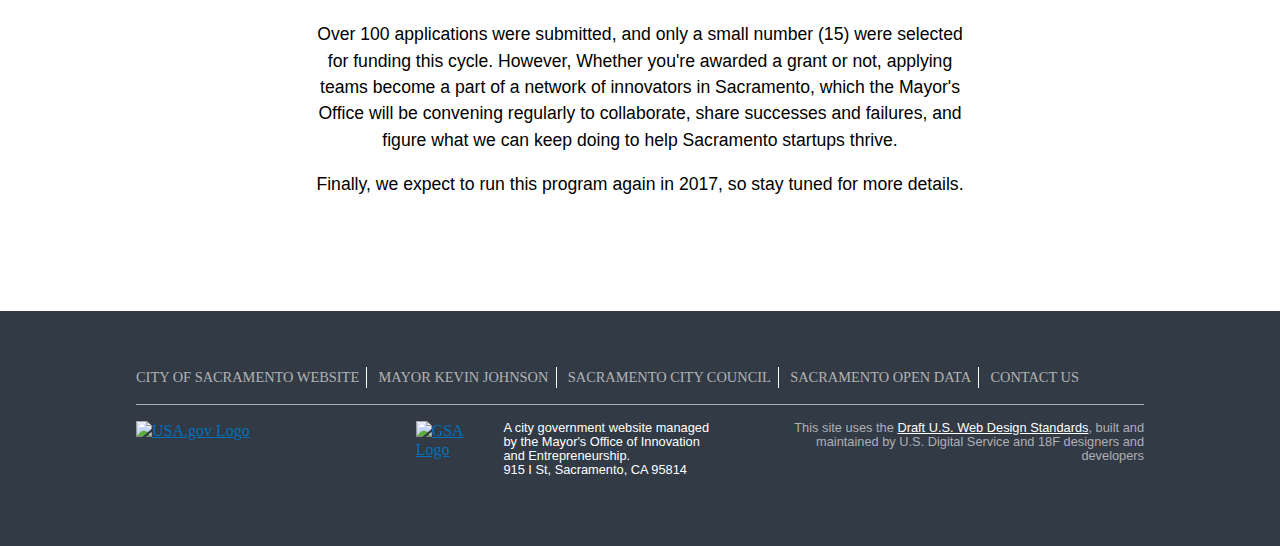
==== commit f913cae2: "Changed 2016 winners links to cityofsacramento urls" ====
--- a/index.html
+++ b/index.html
@@ -131,10 +131,10 @@
         "ga('newTracker.send', 'event', 'Header', 'Timeline');">Timeline</a>
           </li>
 
-          <!-- <li class="play_square">
-            <a href="https://sacramento-rapid-acceleration-innovation-and-learning.forms.fm/rails" title="Apply Now" target="_blank" onclick=
-        "ga('newTracker.send', 'event', 'Application', 'Header app link');">Apply Now</a>
-          </li> -->
+          <li class="play_square">
+            <a href="http://www.cityofsacramento.org/RAILS/2016/index.html#/" title="Apply Now" target="_blank" onclick=
+        "ga('newTracker.send', 'event', 'winners', 'Header winner link');">Meet the 2016 Winners</a>
+          </li> 
 
 
         </ul>
@@ -174,13 +174,12 @@
 
 
         <div class="description">
-          <p>The City is committing up to <b>$1.5M </b> in grants for groups that drive acceleration, innovation & leadership for startups.<br>
+          <p>The City committed up to <b>$1M </b> in grants for groups that drive acceleration, innovation & leadership for startups in 2016.<br>
           <br></p>
 
 
-          <p><a class="button usa-button-disabled" href="https://sacramento-rapid-acceleration-innovation-and-learning.forms.fm/rails" onclick=
-          "ga('newTracker.send', 'event', 'Application', 'Hero app link');"
-          target="_blank">Applications Closed July 22nd</a>
+          <p><a class="button usa-button" href="http://www.cityofsacramento.org/RAILS/2016/index.html#/" onclick=
+        "ga('newTracker.send', 'event', 'winners', 'Hero winner link');">Meet the 2016 Winners</a>
           </p>
 
 
@@ -473,9 +472,11 @@
         <h2>So What Now?</h2>
 
 
-        <h3>Here's what to expect if you choose to apply:<br>
-        (which you should)</h3>
-
+        <h3>The application process for 2016 is now closed. You can meet the <a href="http://www.cityofsacramento.org/RAILS/2016/index.html#/">15 organizations chosen for the inaugural RAILS program.</a></h3>
+        <p>Applicants were screened and scored by the Mayor's Office and
+        an external board of experts in technology, innovation, and business. Recommendations were made to City Council, which <b>unaimously</b> supported funding approval.</p>
+		
+		<!--<h2>2016 Timeline & Details</h2>
 		<div class="canvas-img">
 			<canvas id="myCanvas" width="587px" height="255px"></canvas>
 			<script>
@@ -489,13 +490,12 @@
 	      	};
 	      	imageObj.src = 'assets/images/timeline5.png';
 	  	  </script>
-		</div>
-
-        <p>Applicants will be screened by the Mayor's Office, City Council, and
-        an external board of experts in technology, innovation, and business.</p>
-
-
-        <div class="usa-alert usa-alert-info">
+		</div>-->
+
+
+
+
+       <!-- <div class="usa-alert usa-alert-info">
           <div class="usa-alert-body">
             <h3 class="usa-alert-heading">Who's Eligible?</h3>
 
@@ -504,13 +504,14 @@
             non-profits and for-profits</b>, as long as their mission aligns
             with the program's goals and principles.</p>
           </div>
-        </div>
-
-
-        <p>Whether you're awarded a grant or not, you'll become a part of a
-        network of innovators in Sacramento, which we will be convening
+        </div>-->
+
+
+        <p>Over 100 applications were submitted, and only a small number (15) were selected for funding this cycle. However, Whether you're awarded a grant or not, applying teams become a part of a
+        network of innovators in Sacramento, which the Mayor's Office will be convening
         regularly to collaborate, share successes and failures, and figure what
         we can keep doing to help Sacramento startups thrive.</p>
+		<p>Finally, we expect to run this program again in 2017, so stay tuned for more details.</p>
         <!-- <a class="button usa-button-disabled" href="https://sacramento-rapid-acceleration-innovation-and-learning.forms.fm/rails"
         onclick=
         "ga('newTracker.send', 'event', 'Application', 'Timeline app link');"
